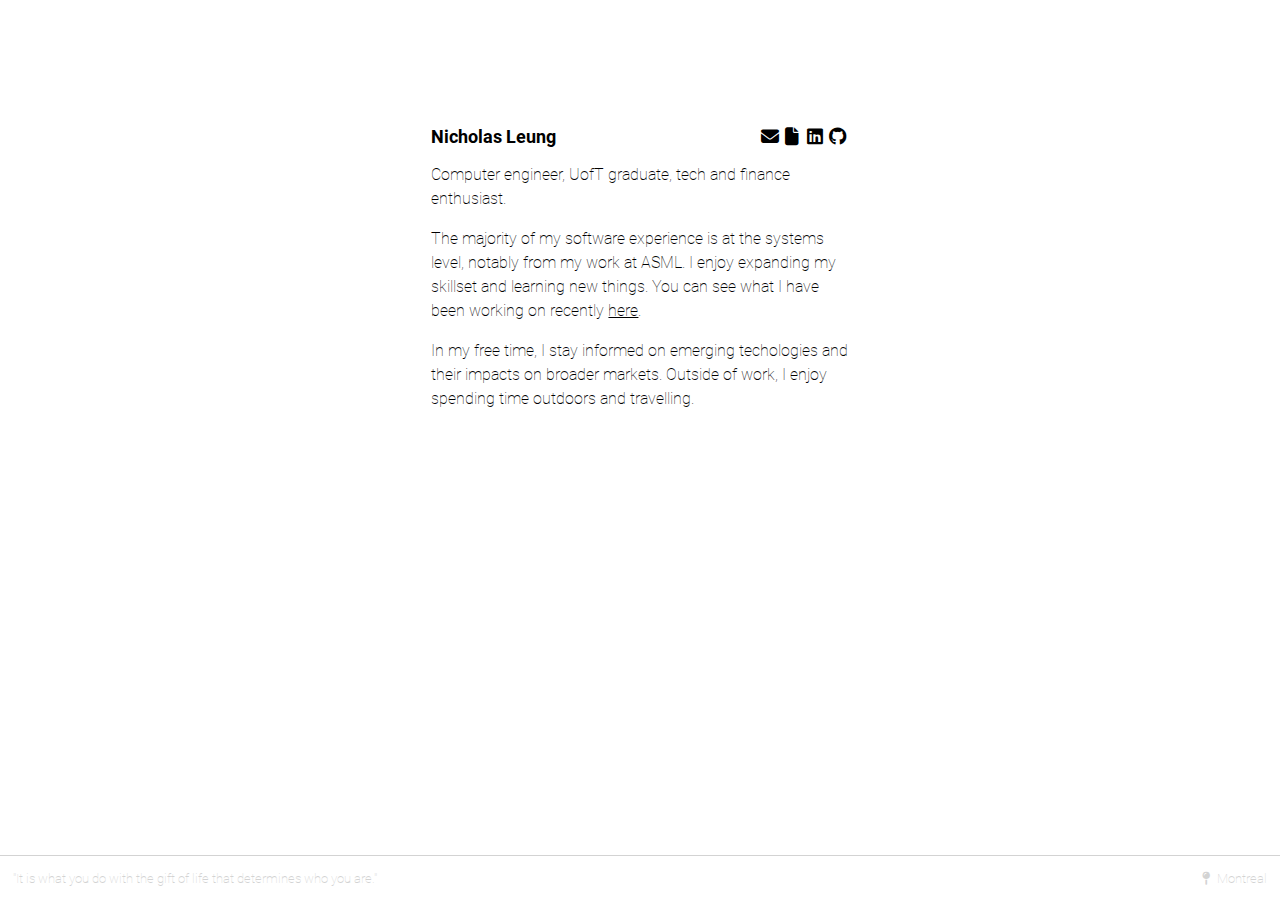
==== index.html @ 83767824 "Inital commit" ====
<!-- HTML5 document -->
<!DOCTYPE html>

<!-- root element -->
<html lang="en">
    <!-- document metadata -->
    <head>
        <title>Nicholas Leung</title>
        <meta name="viewport" content="width=device-width, initial-scale=1.0">
        <meta charset="utf-8">
        <link rel="icon" type="image/x-icon" href="assets/icons/favicon.ico">
        <link rel="stylesheet" href="styles/style.css">
        <link href="assets/fontawesome/css/fontawesome.min.css" rel="stylesheet">
        <link href="assets/fontawesome/css/brands.min.css" rel="stylesheet">
        <link href="assets/fontawesome/css/solid.min.css" rel="stylesheet">
    </head>

    <div class="font_preload" style="opacity: 0">
        <span style="font-family: 'Roboto'"></span>
    </div>
    
    <!-- document body -->
    <body>
        <!-- navigation section -->
        <nav class="navigation">
            <a class="navigation-left" href="index.html">Nicholas Leung</a>

            <div class="navigation-right">
                <div>
                    <a class="fa-solid fa-envelope fa-fw" href="mailto:nicholas.leung@yahoo.com" target="_blank"></a>
                </div>
                <div>
                    <a class="fa-solid fa-file fa-fw" href="assets/resume.pdf" target="_blank"></a>
                </div>
                <div>
                    <a class="fa-brands fa-linkedin fa-fw" href="https://www.linkedin.com/in/n-leung" target="_blank"></a>
                </div>
                <div>
                    <a class="fa-brands fa-github fa-fw" href="https://github.com/natanleung" target="_blank"></a>
                </div>
            </div>
        </nav>

        <!-- main section -->
        <main class="main">
            <p>
                Computer engineer, UofT graduate, tech and finance enthusiast.
            </p>

            <p>
                The majority of my software experience is at the systems level, notably from my work at
                ASML. I enjoy expanding my skillset and learning new things. 
                You can see what I have been working on recently <a href="recent-work.html">here</a>.
            </p>

            <p>
                In my free time, I stay informed on emerging techologies and their impacts on broader
                markets. Outside of work, I enjoy spending time outdoors and travelling.
            </p>
        </main>

        <!-- footer section -->
        <footer class="footer">
            <div class="footer-content-left">
                "It is what you do with the gift of life that determines who you are."
            </div>
            <div>
                <i class="fa-solid fa-map-pin fa-fw"></i>
                Montreal
            </div>
        </footer>
    </body>
</html>
---- styles/style.css ----
/* Pseudo-class */

:root {
    /* Global variables */
    --background-color: white;
    --primary-color: black;
    --secondary-color: lightgray;

    height: 100%;
    color: var(--primary-color);
    font-family: "Roboto";
    font-size: medium;
}

a:hover {
    color: var(--secondary-color);
}

/* Classes */

.navigation {
    width: 33%;
    overflow: auto;
    margin: auto;
    margin-top: 10%;
    display: flex;
    justify-content: space-between;
    font-size: large;
}

.navigation-left {
    font-weight: bold;
}

.navigation-right {
    display: flex;
}

.main {
    width: 33%;
    margin: auto;
    padding-bottom: 10%;
    line-height: 1.5;
}

.skills-list {
    width: 90%;
    margin: auto;
    display: flex;
    flex-wrap: wrap;
    justify-content: space-evenly;
    font-size: small;
}

.skills-list-item {
    padding: 1%;
    border: thin solid var(--secondary-color);
    border-radius: 10px;
}

.footer {
    position: fixed;
    left: 0;
    bottom: 0;
    width: 100%;
    height: min-content;
    min-height: 5%;
    margin: auto;
    display: flex;
    box-sizing: border-box;
    padding: 0 1%;
    align-items: center;
    justify-content: space-between;
    background-color: var(--background-color);
    color: var(--secondary-color);
    border-top: thin solid var(--secondary-color);
    font-size: small;
}

.footer-content-left {
    width: 50%;
}

/* Elements */

a {
    color: var(--primary-color);
    text-decoration: none;
}

p > a {
    text-decoration: underline;
}

/* At-rules */

@font-face {
    /* Import Roboto-100 font */
    font-display: block;
    font-family: "Roboto";
    font-style: normal;
    font-weight: 100;
    src: url("../assets/fonts/roboto-100.woff2") format("woff2");
 }
  
@font-face {
    /* Import Roboto-700 font */
    font-display: block;
    font-family: "Roboto";
    font-style: normal;
    font-weight: 700;
    src: url("../assets/fonts/roboto-700.woff2") format("woff2");
}

@media screen and (max-width: 768px) {
    /* Mobile devices */

    :root {
        font-size: small;
    }

    .navigation {
        width: 66%;
        margin-top: 20%;
        font-size: medium;
    }

    .main {
        width: 66%;
    }

    .footer {
        font-size: x-small;
    }
}
---- assets/fontawesome/css/brands.min.css ----
/*!
 * Font Awesome Free 6.4.2 by @fontawesome - https://fontawesome.com
 * License - https://fontawesome.com/license/free (Icons: CC BY 4.0, Fonts: SIL OFL 1.1, Code: MIT License)
 * Copyright 2023 Fonticons, Inc.
 */
:host,:root{--fa-style-family-brands:"Font Awesome 6 Brands";--fa-font-brands:normal 400 1em/1 "Font Awesome 6 Brands"}@font-face{font-family:"Font Awesome 6 Brands";font-style:normal;font-weight:400;font-display:block;src:url(../webfonts/fa-brands-400.woff2) format("woff2"),url(../webfonts/fa-brands-400.ttf) format("truetype")}.fa-brands,.fab{font-weight:400}.fa-monero:before{content:"\f3d0"}.fa-hooli:before{content:"\f427"}.fa-yelp:before{content:"\f1e9"}.fa-cc-visa:before{content:"\f1f0"}.fa-lastfm:before{content:"\f202"}.fa-shopware:before{content:"\f5b5"}.fa-creative-commons-nc:before{content:"\f4e8"}.fa-aws:before{content:"\f375"}.fa-redhat:before{content:"\f7bc"}.fa-yoast:before{content:"\f2b1"}.fa-cloudflare:before{content:"\e07d"}.fa-ups:before{content:"\f7e0"}.fa-wpexplorer:before{content:"\f2de"}.fa-dyalog:before{content:"\f399"}.fa-bity:before{content:"\f37a"}.fa-stackpath:before{content:"\f842"}.fa-buysellads:before{content:"\f20d"}.fa-first-order:before{content:"\f2b0"}.fa-modx:before{content:"\f285"}.fa-guilded:before{content:"\e07e"}.fa-vnv:before{content:"\f40b"}.fa-js-square:before,.fa-square-js:before{content:"\f3b9"}.fa-microsoft:before{content:"\f3ca"}.fa-qq:before{content:"\f1d6"}.fa-orcid:before{content:"\f8d2"}.fa-java:before{content:"\f4e4"}.fa-invision:before{content:"\f7b0"}.fa-creative-commons-pd-alt:before{content:"\f4ed"}.fa-centercode:before{content:"\f380"}.fa-glide-g:before{content:"\f2a6"}.fa-drupal:before{content:"\f1a9"}.fa-hire-a-helper:before{content:"\f3b0"}.fa-creative-commons-by:before{content:"\f4e7"}.fa-unity:before{content:"\e049"}.fa-whmcs:before{content:"\f40d"}.fa-rocketchat:before{content:"\f3e8"}.fa-vk:before{content:"\f189"}.fa-untappd:before{content:"\f405"}.fa-mailchimp:before{content:"\f59e"}.fa-css3-alt:before{content:"\f38b"}.fa-reddit-square:before,.fa-square-reddit:before{content:"\f1a2"}.fa-vimeo-v:before{content:"\f27d"}.fa-contao:before{content:"\f26d"}.fa-square-font-awesome:before{content:"\e5ad"}.fa-deskpro:before{content:"\f38f"}.fa-sistrix:before{content:"\f3ee"}.fa-instagram-square:before,.fa-square-instagram:before{content:"\e055"}.fa-battle-net:before{content:"\f835"}.fa-the-red-yeti:before{content:"\f69d"}.fa-hacker-news-square:before,.fa-square-hacker-news:before{content:"\f3af"}.fa-edge:before{content:"\f282"}.fa-threads:before{content:"\e618"}.fa-napster:before{content:"\f3d2"}.fa-snapchat-square:before,.fa-square-snapchat:before{content:"\f2ad"}.fa-google-plus-g:before{content:"\f0d5"}.fa-artstation:before{content:"\f77a"}.fa-markdown:before{content:"\f60f"}.fa-sourcetree:before{content:"\f7d3"}.fa-google-plus:before{content:"\f2b3"}.fa-diaspora:before{content:"\f791"}.fa-foursquare:before{content:"\f180"}.fa-stack-overflow:before{content:"\f16c"}.fa-github-alt:before{content:"\f113"}.fa-phoenix-squadron:before{content:"\f511"}.fa-pagelines:before{content:"\f18c"}.fa-algolia:before{content:"\f36c"}.fa-red-river:before{content:"\f3e3"}.fa-creative-commons-sa:before{content:"\f4ef"}.fa-safari:before{content:"\f267"}.fa-google:before{content:"\f1a0"}.fa-font-awesome-alt:before,.fa-square-font-awesome-stroke:before{content:"\f35c"}.fa-atlassian:before{content:"\f77b"}.fa-linkedin-in:before{content:"\f0e1"}.fa-digital-ocean:before{content:"\f391"}.fa-nimblr:before{content:"\f5a8"}.fa-chromecast:before{content:"\f838"}.fa-evernote:before{content:"\f839"}.fa-hacker-news:before{content:"\f1d4"}.fa-creative-commons-sampling:before{content:"\f4f0"}.fa-adversal:before{content:"\f36a"}.fa-creative-commons:before{content:"\f25e"}.fa-watchman-monitoring:before{content:"\e087"}.fa-fonticons:before{content:"\f280"}.fa-weixin:before{content:"\f1d7"}.fa-shirtsinbulk:before{content:"\f214"}.fa-codepen:before{content:"\f1cb"}.fa-git-alt:before{content:"\f841"}.fa-lyft:before{content:"\f3c3"}.fa-rev:before{content:"\f5b2"}.fa-windows:before{content:"\f17a"}.fa-wizards-of-the-coast:before{content:"\f730"}.fa-square-viadeo:before,.fa-viadeo-square:before{content:"\f2aa"}.fa-meetup:before{content:"\f2e0"}.fa-centos:before{content:"\f789"}.fa-adn:before{content:"\f170"}.fa-cloudsmith:before{content:"\f384"}.fa-pied-piper-alt:before{content:"\f1a8"}.fa-dribbble-square:before,.fa-square-dribbble:before{content:"\f397"}.fa-codiepie:before{content:"\f284"}.fa-node:before{content:"\f419"}.fa-mix:before{content:"\f3cb"}.fa-steam:before{content:"\f1b6"}.fa-cc-apple-pay:before{content:"\f416"}.fa-scribd:before{content:"\f28a"}.fa-debian:before{content:"\e60b"}.fa-openid:before{content:"\f19b"}.fa-instalod:before{content:"\e081"}.fa-expeditedssl:before{content:"\f23e"}.fa-sellcast:before{content:"\f2da"}.fa-square-twitter:before,.fa-twitter-square:before{content:"\f081"}.fa-r-project:before{content:"\f4f7"}.fa-delicious:before{content:"\f1a5"}.fa-freebsd:before{content:"\f3a4"}.fa-vuejs:before{content:"\f41f"}.fa-accusoft:before{content:"\f369"}.fa-ioxhost:before{content:"\f208"}.fa-fonticons-fi:before{content:"\f3a2"}.fa-app-store:before{content:"\f36f"}.fa-cc-mastercard:before{content:"\f1f1"}.fa-itunes-note:before{content:"\f3b5"}.fa-golang:before{content:"\e40f"}.fa-kickstarter:before{content:"\f3bb"}.fa-grav:before{content:"\f2d6"}.fa-weibo:before{content:"\f18a"}.fa-uncharted:before{content:"\e084"}.fa-firstdraft:before{content:"\f3a1"}.fa-square-youtube:before,.fa-youtube-square:before{content:"\f431"}.fa-wikipedia-w:before{content:"\f266"}.fa-rendact:before,.fa-wpressr:before{content:"\f3e4"}.fa-angellist:before{content:"\f209"}.fa-galactic-republic:before{content:"\f50c"}.fa-nfc-directional:before{content:"\e530"}.fa-skype:before{content:"\f17e"}.fa-joget:before{content:"\f3b7"}.fa-fedora:before{content:"\f798"}.fa-stripe-s:before{content:"\f42a"}.fa-meta:before{content:"\e49b"}.fa-laravel:before{content:"\f3bd"}.fa-hotjar:before{content:"\f3b1"}.fa-bluetooth-b:before{content:"\f294"}.fa-sticker-mule:before{content:"\f3f7"}.fa-creative-commons-zero:before{content:"\f4f3"}.fa-hips:before{content:"\f452"}.fa-behance:before{content:"\f1b4"}.fa-reddit:before{content:"\f1a1"}.fa-discord:before{content:"\f392"}.fa-chrome:before{content:"\f268"}.fa-app-store-ios:before{content:"\f370"}.fa-cc-discover:before{content:"\f1f2"}.fa-wpbeginner:before{content:"\f297"}.fa-confluence:before{content:"\f78d"}.fa-mdb:before{content:"\f8ca"}.fa-dochub:before{content:"\f394"}.fa-accessible-icon:before{content:"\f368"}.fa-ebay:before{content:"\f4f4"}.fa-amazon:before{content:"\f270"}.fa-unsplash:before{content:"\e07c"}.fa-yarn:before{content:"\f7e3"}.fa-square-steam:before,.fa-steam-square:before{content:"\f1b7"}.fa-500px:before{content:"\f26e"}.fa-square-vimeo:before,.fa-vimeo-square:before{content:"\f194"}.fa-asymmetrik:before{content:"\f372"}.fa-font-awesome-flag:before,.fa-font-awesome-logo-full:before,.fa-font-awesome:before{content:"\f2b4"}.fa-gratipay:before{content:"\f184"}.fa-apple:before{content:"\f179"}.fa-hive:before{content:"\e07f"}.fa-gitkraken:before{content:"\f3a6"}.fa-keybase:before{content:"\f4f5"}.fa-apple-pay:before{content:"\f415"}.fa-padlet:before{content:"\e4a0"}.fa-amazon-pay:before{content:"\f42c"}.fa-github-square:before,.fa-square-github:before{content:"\f092"}.fa-stumbleupon:before{content:"\f1a4"}.fa-fedex:before{content:"\f797"}.fa-phoenix-framework:before{content:"\f3dc"}.fa-shopify:before{content:"\e057"}.fa-neos:before{content:"\f612"}.fa-square-threads:before{content:"\e619"}.fa-hackerrank:before{content:"\f5f7"}.fa-researchgate:before{content:"\f4f8"}.fa-swift:before{content:"\f8e1"}.fa-angular:before{content:"\f420"}.fa-speakap:before{content:"\f3f3"}.fa-angrycreative:before{content:"\f36e"}.fa-y-combinator:before{content:"\f23b"}.fa-empire:before{content:"\f1d1"}.fa-envira:before{content:"\f299"}.fa-gitlab-square:before,.fa-square-gitlab:before{content:"\e5ae"}.fa-studiovinari:before{content:"\f3f8"}.fa-pied-piper:before{content:"\f2ae"}.fa-wordpress:before{content:"\f19a"}.fa-product-hunt:before{content:"\f288"}.fa-firefox:before{content:"\f269"}.fa-linode:before{content:"\f2b8"}.fa-goodreads:before{content:"\f3a8"}.fa-odnoklassniki-square:before,.fa-square-odnoklassniki:before{content:"\f264"}.fa-jsfiddle:before{content:"\f1cc"}.fa-sith:before{content:"\f512"}.fa-themeisle:before{content:"\f2b2"}.fa-page4:before{content:"\f3d7"}.fa-hashnode:before{content:"\e499"}.fa-react:before{content:"\f41b"}.fa-cc-paypal:before{content:"\f1f4"}.fa-squarespace:before{content:"\f5be"}.fa-cc-stripe:before{content:"\f1f5"}.fa-creative-commons-share:before{content:"\f4f2"}.fa-bitcoin:before{content:"\f379"}.fa-keycdn:before{content:"\f3ba"}.fa-opera:before{content:"\f26a"}.fa-itch-io:before{content:"\f83a"}.fa-umbraco:before{content:"\f8e8"}.fa-galactic-senate:before{content:"\f50d"}.fa-ubuntu:before{content:"\f7df"}.fa-draft2digital:before{content:"\f396"}.fa-stripe:before{content:"\f429"}.fa-houzz:before{content:"\f27c"}.fa-gg:before{content:"\f260"}.fa-dhl:before{content:"\f790"}.fa-pinterest-square:before,.fa-square-pinterest:before{content:"\f0d3"}.fa-xing:before{content:"\f168"}.fa-blackberry:before{content:"\f37b"}.fa-creative-commons-pd:before{content:"\f4ec"}.fa-playstation:before{content:"\f3df"}.fa-quinscape:before{content:"\f459"}.fa-less:before{content:"\f41d"}.fa-blogger-b:before{content:"\f37d"}.fa-opencart:before{content:"\f23d"}.fa-vine:before{content:"\f1ca"}.fa-paypal:before{content:"\f1ed"}.fa-gitlab:before{content:"\f296"}.fa-typo3:before{content:"\f42b"}.fa-reddit-alien:before{content:"\f281"}.fa-yahoo:before{content:"\f19e"}.fa-dailymotion:before{content:"\e052"}.fa-affiliatetheme:before{content:"\f36b"}.fa-pied-piper-pp:before{content:"\f1a7"}.fa-bootstrap:before{content:"\f836"}.fa-odnoklassniki:before{content:"\f263"}.fa-nfc-symbol:before{content:"\e531"}.fa-ethereum:before{content:"\f42e"}.fa-speaker-deck:before{content:"\f83c"}.fa-creative-commons-nc-eu:before{content:"\f4e9"}.fa-patreon:before{content:"\f3d9"}.fa-avianex:before{content:"\f374"}.fa-ello:before{content:"\f5f1"}.fa-gofore:before{content:"\f3a7"}.fa-bimobject:before{content:"\f378"}.fa-facebook-f:before{content:"\f39e"}.fa-google-plus-square:before,.fa-square-google-plus:before{content:"\f0d4"}.fa-mandalorian:before{content:"\f50f"}.fa-first-order-alt:before{content:"\f50a"}.fa-osi:before{content:"\f41a"}.fa-google-wallet:before{content:"\f1ee"}.fa-d-and-d-beyond:before{content:"\f6ca"}.fa-periscope:before{content:"\f3da"}.fa-fulcrum:before{content:"\f50b"}.fa-cloudscale:before{content:"\f383"}.fa-forumbee:before{content:"\f211"}.fa-mizuni:before{content:"\f3cc"}.fa-schlix:before{content:"\f3ea"}.fa-square-xing:before,.fa-xing-square:before{content:"\f169"}.fa-bandcamp:before{content:"\f2d5"}.fa-wpforms:before{content:"\f298"}.fa-cloudversify:before{content:"\f385"}.fa-usps:before{content:"\f7e1"}.fa-megaport:before{content:"\f5a3"}.fa-magento:before{content:"\f3c4"}.fa-spotify:before{content:"\f1bc"}.fa-optin-monster:before{content:"\f23c"}.fa-fly:before{content:"\f417"}.fa-aviato:before{content:"\f421"}.fa-itunes:before{content:"\f3b4"}.fa-cuttlefish:before{content:"\f38c"}.fa-blogger:before{content:"\f37c"}.fa-flickr:before{content:"\f16e"}.fa-viber:before{content:"\f409"}.fa-soundcloud:before{content:"\f1be"}.fa-digg:before{content:"\f1a6"}.fa-tencent-weibo:before{content:"\f1d5"}.fa-symfony:before{content:"\f83d"}.fa-maxcdn:before{content:"\f136"}.fa-etsy:before{content:"\f2d7"}.fa-facebook-messenger:before{content:"\f39f"}.fa-audible:before{content:"\f373"}.fa-think-peaks:before{content:"\f731"}.fa-bilibili:before{content:"\e3d9"}.fa-erlang:before{content:"\f39d"}.fa-x-twitter:before{content:"\e61b"}.fa-cotton-bureau:before{content:"\f89e"}.fa-dashcube:before{content:"\f210"}.fa-42-group:before,.fa-innosoft:before{content:"\e080"}.fa-stack-exchange:before{content:"\f18d"}.fa-elementor:before{content:"\f430"}.fa-pied-piper-square:before,.fa-square-pied-piper:before{content:"\e01e"}.fa-creative-commons-nd:before{content:"\f4eb"}.fa-palfed:before{content:"\f3d8"}.fa-superpowers:before{content:"\f2dd"}.fa-resolving:before{content:"\f3e7"}.fa-xbox:before{content:"\f412"}.fa-searchengin:before{content:"\f3eb"}.fa-tiktok:before{content:"\e07b"}.fa-facebook-square:before,.fa-square-facebook:before{content:"\f082"}.fa-renren:before{content:"\f18b"}.fa-linux:before{content:"\f17c"}.fa-glide:before{content:"\f2a5"}.fa-linkedin:before{content:"\f08c"}.fa-hubspot:before{content:"\f3b2"}.fa-deploydog:before{content:"\f38e"}.fa-twitch:before{content:"\f1e8"}.fa-ravelry:before{content:"\f2d9"}.fa-mixer:before{content:"\e056"}.fa-lastfm-square:before,.fa-square-lastfm:before{content:"\f203"}.fa-vimeo:before{content:"\f40a"}.fa-mendeley:before{content:"\f7b3"}.fa-uniregistry:before{content:"\f404"}.fa-figma:before{content:"\f799"}.fa-creative-commons-remix:before{content:"\f4ee"}.fa-cc-amazon-pay:before{content:"\f42d"}.fa-dropbox:before{content:"\f16b"}.fa-instagram:before{content:"\f16d"}.fa-cmplid:before{content:"\e360"}.fa-facebook:before{content:"\f09a"}.fa-gripfire:before{content:"\f3ac"}.fa-jedi-order:before{content:"\f50e"}.fa-uikit:before{content:"\f403"}.fa-fort-awesome-alt:before{content:"\f3a3"}.fa-phabricator:before{content:"\f3db"}.fa-ussunnah:before{content:"\f407"}.fa-earlybirds:before{content:"\f39a"}.fa-trade-federation:before{content:"\f513"}.fa-autoprefixer:before{content:"\f41c"}.fa-whatsapp:before{content:"\f232"}.fa-slideshare:before{content:"\f1e7"}.fa-google-play:before{content:"\f3ab"}.fa-viadeo:before{content:"\f2a9"}.fa-line:before{content:"\f3c0"}.fa-google-drive:before{content:"\f3aa"}.fa-servicestack:before{content:"\f3ec"}.fa-simplybuilt:before{content:"\f215"}.fa-bitbucket:before{content:"\f171"}.fa-imdb:before{content:"\f2d8"}.fa-deezer:before{content:"\e077"}.fa-raspberry-pi:before{content:"\f7bb"}.fa-jira:before{content:"\f7b1"}.fa-docker:before{content:"\f395"}.fa-screenpal:before{content:"\e570"}.fa-bluetooth:before{content:"\f293"}.fa-gitter:before{content:"\f426"}.fa-d-and-d:before{content:"\f38d"}.fa-microblog:before{content:"\e01a"}.fa-cc-diners-club:before{content:"\f24c"}.fa-gg-circle:before{content:"\f261"}.fa-pied-piper-hat:before{content:"\f4e5"}.fa-kickstarter-k:before{content:"\f3bc"}.fa-yandex:before{content:"\f413"}.fa-readme:before{content:"\f4d5"}.fa-html5:before{content:"\f13b"}.fa-sellsy:before{content:"\f213"}.fa-sass:before{content:"\f41e"}.fa-wirsindhandwerk:before,.fa-wsh:before{content:"\e2d0"}.fa-buromobelexperte:before{content:"\f37f"}.fa-salesforce:before{content:"\f83b"}.fa-octopus-deploy:before{content:"\e082"}.fa-medapps:before{content:"\f3c6"}.fa-ns8:before{content:"\f3d5"}.fa-pinterest-p:before{content:"\f231"}.fa-apper:before{content:"\f371"}.fa-fort-awesome:before{content:"\f286"}.fa-waze:before{content:"\f83f"}.fa-cc-jcb:before{content:"\f24b"}.fa-snapchat-ghost:before,.fa-snapchat:before{content:"\f2ab"}.fa-fantasy-flight-games:before{content:"\f6dc"}.fa-rust:before{content:"\e07a"}.fa-wix:before{content:"\f5cf"}.fa-behance-square:before,.fa-square-behance:before{content:"\f1b5"}.fa-supple:before{content:"\f3f9"}.fa-rebel:before{content:"\f1d0"}.fa-css3:before{content:"\f13c"}.fa-staylinked:before{content:"\f3f5"}.fa-kaggle:before{content:"\f5fa"}.fa-space-awesome:before{content:"\e5ac"}.fa-deviantart:before{content:"\f1bd"}.fa-cpanel:before{content:"\f388"}.fa-goodreads-g:before{content:"\f3a9"}.fa-git-square:before,.fa-square-git:before{content:"\f1d2"}.fa-square-tumblr:before,.fa-tumblr-square:before{content:"\f174"}.fa-trello:before{content:"\f181"}.fa-creative-commons-nc-jp:before{content:"\f4ea"}.fa-get-pocket:before{content:"\f265"}.fa-perbyte:before{content:"\e083"}.fa-grunt:before{content:"\f3ad"}.fa-weebly:before{content:"\f5cc"}.fa-connectdevelop:before{content:"\f20e"}.fa-leanpub:before{content:"\f212"}.fa-black-tie:before{content:"\f27e"}.fa-themeco:before{content:"\f5c6"}.fa-python:before{content:"\f3e2"}.fa-android:before{content:"\f17b"}.fa-bots:before{content:"\e340"}.fa-free-code-camp:before{content:"\f2c5"}.fa-hornbill:before{content:"\f592"}.fa-js:before{content:"\f3b8"}.fa-ideal:before{content:"\e013"}.fa-git:before{content:"\f1d3"}.fa-dev:before{content:"\f6cc"}.fa-sketch:before{content:"\f7c6"}.fa-yandex-international:before{content:"\f414"}.fa-cc-amex:before{content:"\f1f3"}.fa-uber:before{content:"\f402"}.fa-github:before{content:"\f09b"}.fa-php:before{content:"\f457"}.fa-alipay:before{content:"\f642"}.fa-youtube:before{content:"\f167"}.fa-skyatlas:before{content:"\f216"}.fa-firefox-browser:before{content:"\e007"}.fa-replyd:before{content:"\f3e6"}.fa-suse:before{content:"\f7d6"}.fa-jenkins:before{content:"\f3b6"}.fa-twitter:before{content:"\f099"}.fa-rockrms:before{content:"\f3e9"}.fa-pinterest:before{content:"\f0d2"}.fa-buffer:before{content:"\f837"}.fa-npm:before{content:"\f3d4"}.fa-yammer:before{content:"\f840"}.fa-btc:before{content:"\f15a"}.fa-dribbble:before{content:"\f17d"}.fa-stumbleupon-circle:before{content:"\f1a3"}.fa-internet-explorer:before{content:"\f26b"}.fa-stubber:before{content:"\e5c7"}.fa-telegram-plane:before,.fa-telegram:before{content:"\f2c6"}.fa-old-republic:before{content:"\f510"}.fa-odysee:before{content:"\e5c6"}.fa-square-whatsapp:before,.fa-whatsapp-square:before{content:"\f40c"}.fa-node-js:before{content:"\f3d3"}.fa-edge-legacy:before{content:"\e078"}.fa-slack-hash:before,.fa-slack:before{content:"\f198"}.fa-medrt:before{content:"\f3c8"}.fa-usb:before{content:"\f287"}.fa-tumblr:before{content:"\f173"}.fa-vaadin:before{content:"\f408"}.fa-quora:before{content:"\f2c4"}.fa-square-x-twitter:before{content:"\e61a"}.fa-reacteurope:before{content:"\f75d"}.fa-medium-m:before,.fa-medium:before{content:"\f23a"}.fa-amilia:before{content:"\f36d"}.fa-mixcloud:before{content:"\f289"}.fa-flipboard:before{content:"\f44d"}.fa-viacoin:before{content:"\f237"}.fa-critical-role:before{content:"\f6c9"}.fa-sitrox:before{content:"\e44a"}.fa-discourse:before{content:"\f393"}.fa-joomla:before{content:"\f1aa"}.fa-mastodon:before{content:"\f4f6"}.fa-airbnb:before{content:"\f834"}.fa-wolf-pack-battalion:before{content:"\f514"}.fa-buy-n-large:before{content:"\f8a6"}.fa-gulp:before{content:"\f3ae"}.fa-creative-commons-sampling-plus:before{content:"\f4f1"}.fa-strava:before{content:"\f428"}.fa-ember:before{content:"\f423"}.fa-canadian-maple-leaf:before{content:"\f785"}.fa-teamspeak:before{content:"\f4f9"}.fa-pushed:before{content:"\f3e1"}.fa-wordpress-simple:before{content:"\f411"}.fa-nutritionix:before{content:"\f3d6"}.fa-wodu:before{content:"\e088"}.fa-google-pay:before{content:"\e079"}.fa-intercom:before{content:"\f7af"}.fa-zhihu:before{content:"\f63f"}.fa-korvue:before{content:"\f42f"}.fa-pix:before{content:"\e43a"}.fa-steam-symbol:before{content:"\f3f6"}
---- assets/fontawesome/css/solid.min.css ----
/*!
 * Font Awesome Free 6.4.2 by @fontawesome - https://fontawesome.com
 * License - https://fontawesome.com/license/free (Icons: CC BY 4.0, Fonts: SIL OFL 1.1, Code: MIT License)
 * Copyright 2023 Fonticons, Inc.
 */
:host,:root{--fa-style-family-classic:"Font Awesome 6 Free";--fa-font-solid:normal 900 1em/1 "Font Awesome 6 Free"}@font-face{font-family:"Font Awesome 6 Free";font-style:normal;font-weight:900;font-display:block;src:url(../webfonts/fa-solid-900.woff2) format("woff2"),url(../webfonts/fa-solid-900.ttf) format("truetype")}.fa-solid,.fas{font-weight:900}
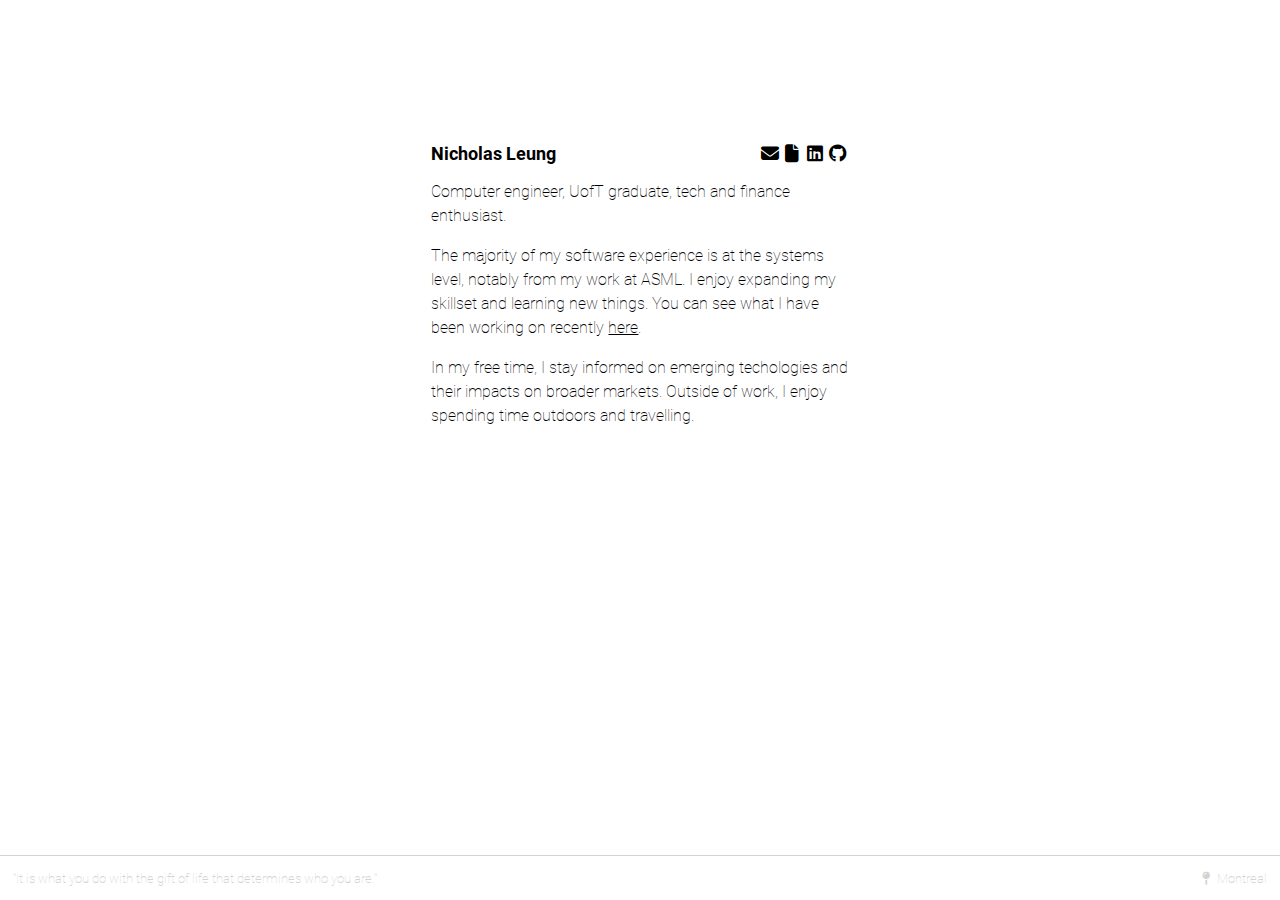
==== commit e6f67f3b: "Refactor CSS" ====
--- a/index.html
+++ b/index.html
@@ -3,71 +3,69 @@
 
 <!-- root element -->
 <html lang="en">
-    <!-- document metadata -->
-    <head>
-        <title>Nicholas Leung</title>
-        <meta name="viewport" content="width=device-width, initial-scale=1.0">
-        <meta charset="utf-8">
-        <link rel="icon" type="image/x-icon" href="assets/icons/favicon.ico">
-        <link rel="stylesheet" href="styles/style.css">
-        <link href="assets/fontawesome/css/fontawesome.min.css" rel="stylesheet">
-        <link href="assets/fontawesome/css/brands.min.css" rel="stylesheet">
-        <link href="assets/fontawesome/css/solid.min.css" rel="stylesheet">
-    </head>
 
-    <div class="font_preload" style="opacity: 0">
-        <span style="font-family: 'Roboto'"></span>
-    </div>
-    
-    <!-- document body -->
-    <body>
-        <!-- navigation section -->
-        <nav class="navigation">
-            <a class="navigation-left" href="index.html">Nicholas Leung</a>
+<!-- document metadata -->
+<head>
+    <title>Nicholas Leung</title>
+    <meta name="viewport" content="width=device-width, initial-scale=1.0">
+    <meta charset="utf-8">
+    <link rel="icon" type="image/x-icon" href="assets/icons/favicon.ico">
+    <link rel="stylesheet" href="styles/style.css">
+    <link href="assets/fontawesome/css/fontawesome.min.css" rel="stylesheet">
+    <link href="assets/fontawesome/css/brands.min.css" rel="stylesheet">
+    <link href="assets/fontawesome/css/solid.min.css" rel="stylesheet">
+</head>
 
-            <div class="navigation-right">
-                <div>
-                    <a class="fa-solid fa-envelope fa-fw" href="mailto:nicholas.leung@yahoo.com" target="_blank"></a>
-                </div>
-                <div>
-                    <a class="fa-solid fa-file fa-fw" href="assets/resume.pdf" target="_blank"></a>
-                </div>
-                <div>
-                    <a class="fa-brands fa-linkedin fa-fw" href="https://www.linkedin.com/in/n-leung" target="_blank"></a>
-                </div>
-                <div>
-                    <a class="fa-brands fa-github fa-fw" href="https://github.com/natanleung" target="_blank"></a>
-                </div>
-            </div>
-        </nav>
+<!-- document body -->
+<body class="body">
+    <!-- navigation section -->
+    <nav class="navigation">
+        <a class="navigation-left" href="index.html">Nicholas Leung</a>
 
-        <!-- main section -->
-        <main class="main">
-            <p>
-                Computer engineer, UofT graduate, tech and finance enthusiast.
-            </p>
-
-            <p>
-                The majority of my software experience is at the systems level, notably from my work at
-                ASML. I enjoy expanding my skillset and learning new things. 
-                You can see what I have been working on recently <a href="recent-work.html">here</a>.
-            </p>
-
-            <p>
-                In my free time, I stay informed on emerging techologies and their impacts on broader
-                markets. Outside of work, I enjoy spending time outdoors and travelling.
-            </p>
-        </main>
-
-        <!-- footer section -->
-        <footer class="footer">
-            <div class="footer-content-left">
-                "It is what you do with the gift of life that determines who you are."
+        <div class="navigation-right">
+            <div>
+                <a class="fa-solid fa-envelope fa-fw" href="mailto:nicholas.leung@yahoo.com" target="_blank"></a>
             </div>
             <div>
-                <i class="fa-solid fa-map-pin fa-fw"></i>
-                Montreal
+                <a class="fa-solid fa-file fa-fw" href="assets/resume.pdf" target="_blank"></a>
             </div>
-        </footer>
-    </body>
+            <div>
+                <a class="fa-brands fa-linkedin fa-fw" href="https://www.linkedin.com/in/n-leung" target="_blank"></a>
+            </div>
+            <div>
+                <a class="fa-brands fa-github fa-fw" href="https://github.com/natanleung" target="_blank"></a>
+            </div>
+        </div>
+    </nav>
+
+    <!-- main section -->
+    <main class="main">
+        <p>
+            Computer engineer, UofT graduate, tech and finance enthusiast.
+        </p>
+
+        <p>
+            The majority of my software experience is at the systems level, notably from my work at
+            ASML. I enjoy expanding my skillset and learning new things. 
+            You can see what I have been working on recently <a href="recent-work.html">here</a>.
+        </p>
+
+        <p>
+            In my free time, I stay informed on emerging techologies and their impacts on broader
+            markets. Outside of work, I enjoy spending time outdoors and travelling.
+        </p>
+    </main>
+
+    <!-- footer section -->
+    <footer class="footer">
+        <div class="footer-content-left">
+            "It is what you do with the gift of life that determines who you are."
+        </div>
+        <div>
+            <i class="fa-solid fa-map-pin fa-fw"></i>
+            Montreal
+        </div>
+    </footer>
+</body>
+
 </html>
--- a/styles/style.css
+++ b/styles/style.css
@@ -7,6 +7,7 @@
     --secondary-color: lightgray;
 
     height: 100%;
+
     color: var(--primary-color);
     font-family: "Roboto";
     font-size: medium;
@@ -18,13 +19,18 @@
 
 /* Classes */
 
+.body {
+    padding: 15vh 0;
+}
+
 .navigation {
     width: 33%;
     overflow: auto;
     margin: auto;
-    margin-top: 10%;
+
     display: flex;
     justify-content: space-between;
+
     font-size: large;
 }
 
@@ -39,21 +45,24 @@
 .main {
     width: 33%;
     margin: auto;
-    padding-bottom: 10%;
+
     line-height: 1.5;
 }
 
 .skills-list {
     width: 90%;
     margin: auto;
+
     display: flex;
     flex-wrap: wrap;
     justify-content: space-evenly;
+
     font-size: small;
 }
 
 .skills-list-item {
     padding: 1%;
+    
     border: thin solid var(--secondary-color);
     border-radius: 10px;
 }
@@ -66,11 +75,13 @@
     height: min-content;
     min-height: 5%;
     margin: auto;
+
     display: flex;
     box-sizing: border-box;
     padding: 0 1%;
     align-items: center;
     justify-content: space-between;
+
     background-color: var(--background-color);
     color: var(--secondary-color);
     border-top: thin solid var(--secondary-color);
@@ -119,9 +130,13 @@
         font-size: small;
     }
 
+    .body {
+        padding: 20vh 0;
+    }
+
     .navigation {
         width: 66%;
-        margin-top: 20%;
+
         font-size: medium;
     }
 
--- a/assets/fontawesome/css/brands.min.css
+++ b/assets/fontawesome/css/brands.min.css
@@ -3,4 +3,1943 @@
  * License - https://fontawesome.com/license/free (Icons: CC BY 4.0, Fonts: SIL OFL 1.1, Code: MIT License)
  * Copyright 2023 Fonticons, Inc.
  */
-:host,:root{--fa-style-family-brands:"Font Awesome 6 Brands";--fa-font-brands:normal 400 1em/1 "Font Awesome 6 Brands"}@font-face{font-family:"Font Awesome 6 Brands";font-style:normal;font-weight:400;font-display:block;src:url(../webfonts/fa-brands-400.woff2) format("woff2"),url(../webfonts/fa-brands-400.ttf) format("truetype")}.fa-brands,.fab{font-weight:400}.fa-monero:before{content:"\f3d0"}.fa-hooli:before{content:"\f427"}.fa-yelp:before{content:"\f1e9"}.fa-cc-visa:before{content:"\f1f0"}.fa-lastfm:before{content:"\f202"}.fa-shopware:before{content:"\f5b5"}.fa-creative-commons-nc:before{content:"\f4e8"}.fa-aws:before{content:"\f375"}.fa-redhat:before{content:"\f7bc"}.fa-yoast:before{content:"\f2b1"}.fa-cloudflare:before{content:"\e07d"}.fa-ups:before{content:"\f7e0"}.fa-wpexplorer:before{content:"\f2de"}.fa-dyalog:before{content:"\f399"}.fa-bity:before{content:"\f37a"}.fa-stackpath:before{content:"\f842"}.fa-buysellads:before{content:"\f20d"}.fa-first-order:before{content:"\f2b0"}.fa-modx:before{content:"\f285"}.fa-guilded:before{content:"\e07e"}.fa-vnv:before{content:"\f40b"}.fa-js-square:before,.fa-square-js:before{content:"\f3b9"}.fa-microsoft:before{content:"\f3ca"}.fa-qq:before{content:"\f1d6"}.fa-orcid:before{content:"\f8d2"}.fa-java:before{content:"\f4e4"}.fa-invision:before{content:"\f7b0"}.fa-creative-commons-pd-alt:before{content:"\f4ed"}.fa-centercode:before{content:"\f380"}.fa-glide-g:before{content:"\f2a6"}.fa-drupal:before{content:"\f1a9"}.fa-hire-a-helper:before{content:"\f3b0"}.fa-creative-commons-by:before{content:"\f4e7"}.fa-unity:before{content:"\e049"}.fa-whmcs:before{content:"\f40d"}.fa-rocketchat:before{content:"\f3e8"}.fa-vk:before{content:"\f189"}.fa-untappd:before{content:"\f405"}.fa-mailchimp:before{content:"\f59e"}.fa-css3-alt:before{content:"\f38b"}.fa-reddit-square:before,.fa-square-reddit:before{content:"\f1a2"}.fa-vimeo-v:before{content:"\f27d"}.fa-contao:before{content:"\f26d"}.fa-square-font-awesome:before{content:"\e5ad"}.fa-deskpro:before{content:"\f38f"}.fa-sistrix:before{content:"\f3ee"}.fa-instagram-square:before,.fa-square-instagram:before{content:"\e055"}.fa-battle-net:before{content:"\f835"}.fa-the-red-yeti:before{content:"\f69d"}.fa-hacker-news-square:before,.fa-square-hacker-news:before{content:"\f3af"}.fa-edge:before{content:"\f282"}.fa-threads:before{content:"\e618"}.fa-napster:before{content:"\f3d2"}.fa-snapchat-square:before,.fa-square-snapchat:before{content:"\f2ad"}.fa-google-plus-g:before{content:"\f0d5"}.fa-artstation:before{content:"\f77a"}.fa-markdown:before{content:"\f60f"}.fa-sourcetree:before{content:"\f7d3"}.fa-google-plus:before{content:"\f2b3"}.fa-diaspora:before{content:"\f791"}.fa-foursquare:before{content:"\f180"}.fa-stack-overflow:before{content:"\f16c"}.fa-github-alt:before{content:"\f113"}.fa-phoenix-squadron:before{content:"\f511"}.fa-pagelines:before{content:"\f18c"}.fa-algolia:before{content:"\f36c"}.fa-red-river:before{content:"\f3e3"}.fa-creative-commons-sa:before{content:"\f4ef"}.fa-safari:before{content:"\f267"}.fa-google:before{content:"\f1a0"}.fa-font-awesome-alt:before,.fa-square-font-awesome-stroke:before{content:"\f35c"}.fa-atlassian:before{content:"\f77b"}.fa-linkedin-in:before{content:"\f0e1"}.fa-digital-ocean:before{content:"\f391"}.fa-nimblr:before{content:"\f5a8"}.fa-chromecast:before{content:"\f838"}.fa-evernote:before{content:"\f839"}.fa-hacker-news:before{content:"\f1d4"}.fa-creative-commons-sampling:before{content:"\f4f0"}.fa-adversal:before{content:"\f36a"}.fa-creative-commons:before{content:"\f25e"}.fa-watchman-monitoring:before{content:"\e087"}.fa-fonticons:before{content:"\f280"}.fa-weixin:before{content:"\f1d7"}.fa-shirtsinbulk:before{content:"\f214"}.fa-codepen:before{content:"\f1cb"}.fa-git-alt:before{content:"\f841"}.fa-lyft:before{content:"\f3c3"}.fa-rev:before{content:"\f5b2"}.fa-windows:before{content:"\f17a"}.fa-wizards-of-the-coast:before{content:"\f730"}.fa-square-viadeo:before,.fa-viadeo-square:before{content:"\f2aa"}.fa-meetup:before{content:"\f2e0"}.fa-centos:before{content:"\f789"}.fa-adn:before{content:"\f170"}.fa-cloudsmith:before{content:"\f384"}.fa-pied-piper-alt:before{content:"\f1a8"}.fa-dribbble-square:before,.fa-square-dribbble:before{content:"\f397"}.fa-codiepie:before{content:"\f284"}.fa-node:before{content:"\f419"}.fa-mix:before{content:"\f3cb"}.fa-steam:before{content:"\f1b6"}.fa-cc-apple-pay:before{content:"\f416"}.fa-scribd:before{content:"\f28a"}.fa-debian:before{content:"\e60b"}.fa-openid:before{content:"\f19b"}.fa-instalod:before{content:"\e081"}.fa-expeditedssl:before{content:"\f23e"}.fa-sellcast:before{content:"\f2da"}.fa-square-twitter:before,.fa-twitter-square:before{content:"\f081"}.fa-r-project:before{content:"\f4f7"}.fa-delicious:before{content:"\f1a5"}.fa-freebsd:before{content:"\f3a4"}.fa-vuejs:before{content:"\f41f"}.fa-accusoft:before{content:"\f369"}.fa-ioxhost:before{content:"\f208"}.fa-fonticons-fi:before{content:"\f3a2"}.fa-app-store:before{content:"\f36f"}.fa-cc-mastercard:before{content:"\f1f1"}.fa-itunes-note:before{content:"\f3b5"}.fa-golang:before{content:"\e40f"}.fa-kickstarter:before{content:"\f3bb"}.fa-grav:before{content:"\f2d6"}.fa-weibo:before{content:"\f18a"}.fa-uncharted:before{content:"\e084"}.fa-firstdraft:before{content:"\f3a1"}.fa-square-youtube:before,.fa-youtube-square:before{content:"\f431"}.fa-wikipedia-w:before{content:"\f266"}.fa-rendact:before,.fa-wpressr:before{content:"\f3e4"}.fa-angellist:before{content:"\f209"}.fa-galactic-republic:before{content:"\f50c"}.fa-nfc-directional:before{content:"\e530"}.fa-skype:before{content:"\f17e"}.fa-joget:before{content:"\f3b7"}.fa-fedora:before{content:"\f798"}.fa-stripe-s:before{content:"\f42a"}.fa-meta:before{content:"\e49b"}.fa-laravel:before{content:"\f3bd"}.fa-hotjar:before{content:"\f3b1"}.fa-bluetooth-b:before{content:"\f294"}.fa-sticker-mule:before{content:"\f3f7"}.fa-creative-commons-zero:before{content:"\f4f3"}.fa-hips:before{content:"\f452"}.fa-behance:before{content:"\f1b4"}.fa-reddit:before{content:"\f1a1"}.fa-discord:before{content:"\f392"}.fa-chrome:before{content:"\f268"}.fa-app-store-ios:before{content:"\f370"}.fa-cc-discover:before{content:"\f1f2"}.fa-wpbeginner:before{content:"\f297"}.fa-confluence:before{content:"\f78d"}.fa-mdb:before{content:"\f8ca"}.fa-dochub:before{content:"\f394"}.fa-accessible-icon:before{content:"\f368"}.fa-ebay:before{content:"\f4f4"}.fa-amazon:before{content:"\f270"}.fa-unsplash:before{content:"\e07c"}.fa-yarn:before{content:"\f7e3"}.fa-square-steam:before,.fa-steam-square:before{content:"\f1b7"}.fa-500px:before{content:"\f26e"}.fa-square-vimeo:before,.fa-vimeo-square:before{content:"\f194"}.fa-asymmetrik:before{content:"\f372"}.fa-font-awesome-flag:before,.fa-font-awesome-logo-full:before,.fa-font-awesome:before{content:"\f2b4"}.fa-gratipay:before{content:"\f184"}.fa-apple:before{content:"\f179"}.fa-hive:before{content:"\e07f"}.fa-gitkraken:before{content:"\f3a6"}.fa-keybase:before{content:"\f4f5"}.fa-apple-pay:before{content:"\f415"}.fa-padlet:before{content:"\e4a0"}.fa-amazon-pay:before{content:"\f42c"}.fa-github-square:before,.fa-square-github:before{content:"\f092"}.fa-stumbleupon:before{content:"\f1a4"}.fa-fedex:before{content:"\f797"}.fa-phoenix-framework:before{content:"\f3dc"}.fa-shopify:before{content:"\e057"}.fa-neos:before{content:"\f612"}.fa-square-threads:before{content:"\e619"}.fa-hackerrank:before{content:"\f5f7"}.fa-researchgate:before{content:"\f4f8"}.fa-swift:before{content:"\f8e1"}.fa-angular:before{content:"\f420"}.fa-speakap:before{content:"\f3f3"}.fa-angrycreative:before{content:"\f36e"}.fa-y-combinator:before{content:"\f23b"}.fa-empire:before{content:"\f1d1"}.fa-envira:before{content:"\f299"}.fa-gitlab-square:before,.fa-square-gitlab:before{content:"\e5ae"}.fa-studiovinari:before{content:"\f3f8"}.fa-pied-piper:before{content:"\f2ae"}.fa-wordpress:before{content:"\f19a"}.fa-product-hunt:before{content:"\f288"}.fa-firefox:before{content:"\f269"}.fa-linode:before{content:"\f2b8"}.fa-goodreads:before{content:"\f3a8"}.fa-odnoklassniki-square:before,.fa-square-odnoklassniki:before{content:"\f264"}.fa-jsfiddle:before{content:"\f1cc"}.fa-sith:before{content:"\f512"}.fa-themeisle:before{content:"\f2b2"}.fa-page4:before{content:"\f3d7"}.fa-hashnode:before{content:"\e499"}.fa-react:before{content:"\f41b"}.fa-cc-paypal:before{content:"\f1f4"}.fa-squarespace:before{content:"\f5be"}.fa-cc-stripe:before{content:"\f1f5"}.fa-creative-commons-share:before{content:"\f4f2"}.fa-bitcoin:before{content:"\f379"}.fa-keycdn:before{content:"\f3ba"}.fa-opera:before{content:"\f26a"}.fa-itch-io:before{content:"\f83a"}.fa-umbraco:before{content:"\f8e8"}.fa-galactic-senate:before{content:"\f50d"}.fa-ubuntu:before{content:"\f7df"}.fa-draft2digital:before{content:"\f396"}.fa-stripe:before{content:"\f429"}.fa-houzz:before{content:"\f27c"}.fa-gg:before{content:"\f260"}.fa-dhl:before{content:"\f790"}.fa-pinterest-square:before,.fa-square-pinterest:before{content:"\f0d3"}.fa-xing:before{content:"\f168"}.fa-blackberry:before{content:"\f37b"}.fa-creative-commons-pd:before{content:"\f4ec"}.fa-playstation:before{content:"\f3df"}.fa-quinscape:before{content:"\f459"}.fa-less:before{content:"\f41d"}.fa-blogger-b:before{content:"\f37d"}.fa-opencart:before{content:"\f23d"}.fa-vine:before{content:"\f1ca"}.fa-paypal:before{content:"\f1ed"}.fa-gitlab:before{content:"\f296"}.fa-typo3:before{content:"\f42b"}.fa-reddit-alien:before{content:"\f281"}.fa-yahoo:before{content:"\f19e"}.fa-dailymotion:before{content:"\e052"}.fa-affiliatetheme:before{content:"\f36b"}.fa-pied-piper-pp:before{content:"\f1a7"}.fa-bootstrap:before{content:"\f836"}.fa-odnoklassniki:before{content:"\f263"}.fa-nfc-symbol:before{content:"\e531"}.fa-ethereum:before{content:"\f42e"}.fa-speaker-deck:before{content:"\f83c"}.fa-creative-commons-nc-eu:before{content:"\f4e9"}.fa-patreon:before{content:"\f3d9"}.fa-avianex:before{content:"\f374"}.fa-ello:before{content:"\f5f1"}.fa-gofore:before{content:"\f3a7"}.fa-bimobject:before{content:"\f378"}.fa-facebook-f:before{content:"\f39e"}.fa-google-plus-square:before,.fa-square-google-plus:before{content:"\f0d4"}.fa-mandalorian:before{content:"\f50f"}.fa-first-order-alt:before{content:"\f50a"}.fa-osi:before{content:"\f41a"}.fa-google-wallet:before{content:"\f1ee"}.fa-d-and-d-beyond:before{content:"\f6ca"}.fa-periscope:before{content:"\f3da"}.fa-fulcrum:before{content:"\f50b"}.fa-cloudscale:before{content:"\f383"}.fa-forumbee:before{content:"\f211"}.fa-mizuni:before{content:"\f3cc"}.fa-schlix:before{content:"\f3ea"}.fa-square-xing:before,.fa-xing-square:before{content:"\f169"}.fa-bandcamp:before{content:"\f2d5"}.fa-wpforms:before{content:"\f298"}.fa-cloudversify:before{content:"\f385"}.fa-usps:before{content:"\f7e1"}.fa-megaport:before{content:"\f5a3"}.fa-magento:before{content:"\f3c4"}.fa-spotify:before{content:"\f1bc"}.fa-optin-monster:before{content:"\f23c"}.fa-fly:before{content:"\f417"}.fa-aviato:before{content:"\f421"}.fa-itunes:before{content:"\f3b4"}.fa-cuttlefish:before{content:"\f38c"}.fa-blogger:before{content:"\f37c"}.fa-flickr:before{content:"\f16e"}.fa-viber:before{content:"\f409"}.fa-soundcloud:before{content:"\f1be"}.fa-digg:before{content:"\f1a6"}.fa-tencent-weibo:before{content:"\f1d5"}.fa-symfony:before{content:"\f83d"}.fa-maxcdn:before{content:"\f136"}.fa-etsy:before{content:"\f2d7"}.fa-facebook-messenger:before{content:"\f39f"}.fa-audible:before{content:"\f373"}.fa-think-peaks:before{content:"\f731"}.fa-bilibili:before{content:"\e3d9"}.fa-erlang:before{content:"\f39d"}.fa-x-twitter:before{content:"\e61b"}.fa-cotton-bureau:before{content:"\f89e"}.fa-dashcube:before{content:"\f210"}.fa-42-group:before,.fa-innosoft:before{content:"\e080"}.fa-stack-exchange:before{content:"\f18d"}.fa-elementor:before{content:"\f430"}.fa-pied-piper-square:before,.fa-square-pied-piper:before{content:"\e01e"}.fa-creative-commons-nd:before{content:"\f4eb"}.fa-palfed:before{content:"\f3d8"}.fa-superpowers:before{content:"\f2dd"}.fa-resolving:before{content:"\f3e7"}.fa-xbox:before{content:"\f412"}.fa-searchengin:before{content:"\f3eb"}.fa-tiktok:before{content:"\e07b"}.fa-facebook-square:before,.fa-square-facebook:before{content:"\f082"}.fa-renren:before{content:"\f18b"}.fa-linux:before{content:"\f17c"}.fa-glide:before{content:"\f2a5"}.fa-linkedin:before{content:"\f08c"}.fa-hubspot:before{content:"\f3b2"}.fa-deploydog:before{content:"\f38e"}.fa-twitch:before{content:"\f1e8"}.fa-ravelry:before{content:"\f2d9"}.fa-mixer:before{content:"\e056"}.fa-lastfm-square:before,.fa-square-lastfm:before{content:"\f203"}.fa-vimeo:before{content:"\f40a"}.fa-mendeley:before{content:"\f7b3"}.fa-uniregistry:before{content:"\f404"}.fa-figma:before{content:"\f799"}.fa-creative-commons-remix:before{content:"\f4ee"}.fa-cc-amazon-pay:before{content:"\f42d"}.fa-dropbox:before{content:"\f16b"}.fa-instagram:before{content:"\f16d"}.fa-cmplid:before{content:"\e360"}.fa-facebook:before{content:"\f09a"}.fa-gripfire:before{content:"\f3ac"}.fa-jedi-order:before{content:"\f50e"}.fa-uikit:before{content:"\f403"}.fa-fort-awesome-alt:before{content:"\f3a3"}.fa-phabricator:before{content:"\f3db"}.fa-ussunnah:before{content:"\f407"}.fa-earlybirds:before{content:"\f39a"}.fa-trade-federation:before{content:"\f513"}.fa-autoprefixer:before{content:"\f41c"}.fa-whatsapp:before{content:"\f232"}.fa-slideshare:before{content:"\f1e7"}.fa-google-play:before{content:"\f3ab"}.fa-viadeo:before{content:"\f2a9"}.fa-line:before{content:"\f3c0"}.fa-google-drive:before{content:"\f3aa"}.fa-servicestack:before{content:"\f3ec"}.fa-simplybuilt:before{content:"\f215"}.fa-bitbucket:before{content:"\f171"}.fa-imdb:before{content:"\f2d8"}.fa-deezer:before{content:"\e077"}.fa-raspberry-pi:before{content:"\f7bb"}.fa-jira:before{content:"\f7b1"}.fa-docker:before{content:"\f395"}.fa-screenpal:before{content:"\e570"}.fa-bluetooth:before{content:"\f293"}.fa-gitter:before{content:"\f426"}.fa-d-and-d:before{content:"\f38d"}.fa-microblog:before{content:"\e01a"}.fa-cc-diners-club:before{content:"\f24c"}.fa-gg-circle:before{content:"\f261"}.fa-pied-piper-hat:before{content:"\f4e5"}.fa-kickstarter-k:before{content:"\f3bc"}.fa-yandex:before{content:"\f413"}.fa-readme:before{content:"\f4d5"}.fa-html5:before{content:"\f13b"}.fa-sellsy:before{content:"\f213"}.fa-sass:before{content:"\f41e"}.fa-wirsindhandwerk:before,.fa-wsh:before{content:"\e2d0"}.fa-buromobelexperte:before{content:"\f37f"}.fa-salesforce:before{content:"\f83b"}.fa-octopus-deploy:before{content:"\e082"}.fa-medapps:before{content:"\f3c6"}.fa-ns8:before{content:"\f3d5"}.fa-pinterest-p:before{content:"\f231"}.fa-apper:before{content:"\f371"}.fa-fort-awesome:before{content:"\f286"}.fa-waze:before{content:"\f83f"}.fa-cc-jcb:before{content:"\f24b"}.fa-snapchat-ghost:before,.fa-snapchat:before{content:"\f2ab"}.fa-fantasy-flight-games:before{content:"\f6dc"}.fa-rust:before{content:"\e07a"}.fa-wix:before{content:"\f5cf"}.fa-behance-square:before,.fa-square-behance:before{content:"\f1b5"}.fa-supple:before{content:"\f3f9"}.fa-rebel:before{content:"\f1d0"}.fa-css3:before{content:"\f13c"}.fa-staylinked:before{content:"\f3f5"}.fa-kaggle:before{content:"\f5fa"}.fa-space-awesome:before{content:"\e5ac"}.fa-deviantart:before{content:"\f1bd"}.fa-cpanel:before{content:"\f388"}.fa-goodreads-g:before{content:"\f3a9"}.fa-git-square:before,.fa-square-git:before{content:"\f1d2"}.fa-square-tumblr:before,.fa-tumblr-square:before{content:"\f174"}.fa-trello:before{content:"\f181"}.fa-creative-commons-nc-jp:before{content:"\f4ea"}.fa-get-pocket:before{content:"\f265"}.fa-perbyte:before{content:"\e083"}.fa-grunt:before{content:"\f3ad"}.fa-weebly:before{content:"\f5cc"}.fa-connectdevelop:before{content:"\f20e"}.fa-leanpub:before{content:"\f212"}.fa-black-tie:before{content:"\f27e"}.fa-themeco:before{content:"\f5c6"}.fa-python:before{content:"\f3e2"}.fa-android:before{content:"\f17b"}.fa-bots:before{content:"\e340"}.fa-free-code-camp:before{content:"\f2c5"}.fa-hornbill:before{content:"\f592"}.fa-js:before{content:"\f3b8"}.fa-ideal:before{content:"\e013"}.fa-git:before{content:"\f1d3"}.fa-dev:before{content:"\f6cc"}.fa-sketch:before{content:"\f7c6"}.fa-yandex-international:before{content:"\f414"}.fa-cc-amex:before{content:"\f1f3"}.fa-uber:before{content:"\f402"}.fa-github:before{content:"\f09b"}.fa-php:before{content:"\f457"}.fa-alipay:before{content:"\f642"}.fa-youtube:before{content:"\f167"}.fa-skyatlas:before{content:"\f216"}.fa-firefox-browser:before{content:"\e007"}.fa-replyd:before{content:"\f3e6"}.fa-suse:before{content:"\f7d6"}.fa-jenkins:before{content:"\f3b6"}.fa-twitter:before{content:"\f099"}.fa-rockrms:before{content:"\f3e9"}.fa-pinterest:before{content:"\f0d2"}.fa-buffer:before{content:"\f837"}.fa-npm:before{content:"\f3d4"}.fa-yammer:before{content:"\f840"}.fa-btc:before{content:"\f15a"}.fa-dribbble:before{content:"\f17d"}.fa-stumbleupon-circle:before{content:"\f1a3"}.fa-internet-explorer:before{content:"\f26b"}.fa-stubber:before{content:"\e5c7"}.fa-telegram-plane:before,.fa-telegram:before{content:"\f2c6"}.fa-old-republic:before{content:"\f510"}.fa-odysee:before{content:"\e5c6"}.fa-square-whatsapp:before,.fa-whatsapp-square:before{content:"\f40c"}.fa-node-js:before{content:"\f3d3"}.fa-edge-legacy:before{content:"\e078"}.fa-slack-hash:before,.fa-slack:before{content:"\f198"}.fa-medrt:before{content:"\f3c8"}.fa-usb:before{content:"\f287"}.fa-tumblr:before{content:"\f173"}.fa-vaadin:before{content:"\f408"}.fa-quora:before{content:"\f2c4"}.fa-square-x-twitter:before{content:"\e61a"}.fa-reacteurope:before{content:"\f75d"}.fa-medium-m:before,.fa-medium:before{content:"\f23a"}.fa-amilia:before{content:"\f36d"}.fa-mixcloud:before{content:"\f289"}.fa-flipboard:before{content:"\f44d"}.fa-viacoin:before{content:"\f237"}.fa-critical-role:before{content:"\f6c9"}.fa-sitrox:before{content:"\e44a"}.fa-discourse:before{content:"\f393"}.fa-joomla:before{content:"\f1aa"}.fa-mastodon:before{content:"\f4f6"}.fa-airbnb:before{content:"\f834"}.fa-wolf-pack-battalion:before{content:"\f514"}.fa-buy-n-large:before{content:"\f8a6"}.fa-gulp:before{content:"\f3ae"}.fa-creative-commons-sampling-plus:before{content:"\f4f1"}.fa-strava:before{content:"\f428"}.fa-ember:before{content:"\f423"}.fa-canadian-maple-leaf:before{content:"\f785"}.fa-teamspeak:before{content:"\f4f9"}.fa-pushed:before{content:"\f3e1"}.fa-wordpress-simple:before{content:"\f411"}.fa-nutritionix:before{content:"\f3d6"}.fa-wodu:before{content:"\e088"}.fa-google-pay:before{content:"\e079"}.fa-intercom:before{content:"\f7af"}.fa-zhihu:before{content:"\f63f"}.fa-korvue:before{content:"\f42f"}.fa-pix:before{content:"\e43a"}.fa-steam-symbol:before{content:"\f3f6"}+:host,
+:root {
+    --fa-style-family-brands: "Font Awesome 6 Brands";
+    --fa-font-brands: normal 400 1em/1 "Font Awesome 6 Brands"
+}
+
+@font-face {
+    font-family: "Font Awesome 6 Brands";
+    font-style: normal;
+    font-weight: 400;
+    font-display: block;
+    src: url(../webfonts/fa-brands-400.woff2) format("woff2"), url(../webfonts/fa-brands-400.ttf) format("truetype")
+}
+
+.fa-brands,
+.fab {
+    font-weight: 400
+}
+
+.fa-monero:before {
+    content: "\f3d0"
+}
+
+.fa-hooli:before {
+    content: "\f427"
+}
+
+.fa-yelp:before {
+    content: "\f1e9"
+}
+
+.fa-cc-visa:before {
+    content: "\f1f0"
+}
+
+.fa-lastfm:before {
+    content: "\f202"
+}
+
+.fa-shopware:before {
+    content: "\f5b5"
+}
+
+.fa-creative-commons-nc:before {
+    content: "\f4e8"
+}
+
+.fa-aws:before {
+    content: "\f375"
+}
+
+.fa-redhat:before {
+    content: "\f7bc"
+}
+
+.fa-yoast:before {
+    content: "\f2b1"
+}
+
+.fa-cloudflare:before {
+    content: "\e07d"
+}
+
+.fa-ups:before {
+    content: "\f7e0"
+}
+
+.fa-wpexplorer:before {
+    content: "\f2de"
+}
+
+.fa-dyalog:before {
+    content: "\f399"
+}
+
+.fa-bity:before {
+    content: "\f37a"
+}
+
+.fa-stackpath:before {
+    content: "\f842"
+}
+
+.fa-buysellads:before {
+    content: "\f20d"
+}
+
+.fa-first-order:before {
+    content: "\f2b0"
+}
+
+.fa-modx:before {
+    content: "\f285"
+}
+
+.fa-guilded:before {
+    content: "\e07e"
+}
+
+.fa-vnv:before {
+    content: "\f40b"
+}
+
+.fa-js-square:before,
+.fa-square-js:before {
+    content: "\f3b9"
+}
+
+.fa-microsoft:before {
+    content: "\f3ca"
+}
+
+.fa-qq:before {
+    content: "\f1d6"
+}
+
+.fa-orcid:before {
+    content: "\f8d2"
+}
+
+.fa-java:before {
+    content: "\f4e4"
+}
+
+.fa-invision:before {
+    content: "\f7b0"
+}
+
+.fa-creative-commons-pd-alt:before {
+    content: "\f4ed"
+}
+
+.fa-centercode:before {
+    content: "\f380"
+}
+
+.fa-glide-g:before {
+    content: "\f2a6"
+}
+
+.fa-drupal:before {
+    content: "\f1a9"
+}
+
+.fa-hire-a-helper:before {
+    content: "\f3b0"
+}
+
+.fa-creative-commons-by:before {
+    content: "\f4e7"
+}
+
+.fa-unity:before {
+    content: "\e049"
+}
+
+.fa-whmcs:before {
+    content: "\f40d"
+}
+
+.fa-rocketchat:before {
+    content: "\f3e8"
+}
+
+.fa-vk:before {
+    content: "\f189"
+}
+
+.fa-untappd:before {
+    content: "\f405"
+}
+
+.fa-mailchimp:before {
+    content: "\f59e"
+}
+
+.fa-css3-alt:before {
+    content: "\f38b"
+}
+
+.fa-reddit-square:before,
+.fa-square-reddit:before {
+    content: "\f1a2"
+}
+
+.fa-vimeo-v:before {
+    content: "\f27d"
+}
+
+.fa-contao:before {
+    content: "\f26d"
+}
+
+.fa-square-font-awesome:before {
+    content: "\e5ad"
+}
+
+.fa-deskpro:before {
+    content: "\f38f"
+}
+
+.fa-sistrix:before {
+    content: "\f3ee"
+}
+
+.fa-instagram-square:before,
+.fa-square-instagram:before {
+    content: "\e055"
+}
+
+.fa-battle-net:before {
+    content: "\f835"
+}
+
+.fa-the-red-yeti:before {
+    content: "\f69d"
+}
+
+.fa-hacker-news-square:before,
+.fa-square-hacker-news:before {
+    content: "\f3af"
+}
+
+.fa-edge:before {
+    content: "\f282"
+}
+
+.fa-threads:before {
+    content: "\e618"
+}
+
+.fa-napster:before {
+    content: "\f3d2"
+}
+
+.fa-snapchat-square:before,
+.fa-square-snapchat:before {
+    content: "\f2ad"
+}
+
+.fa-google-plus-g:before {
+    content: "\f0d5"
+}
+
+.fa-artstation:before {
+    content: "\f77a"
+}
+
+.fa-markdown:before {
+    content: "\f60f"
+}
+
+.fa-sourcetree:before {
+    content: "\f7d3"
+}
+
+.fa-google-plus:before {
+    content: "\f2b3"
+}
+
+.fa-diaspora:before {
+    content: "\f791"
+}
+
+.fa-foursquare:before {
+    content: "\f180"
+}
+
+.fa-stack-overflow:before {
+    content: "\f16c"
+}
+
+.fa-github-alt:before {
+    content: "\f113"
+}
+
+.fa-phoenix-squadron:before {
+    content: "\f511"
+}
+
+.fa-pagelines:before {
+    content: "\f18c"
+}
+
+.fa-algolia:before {
+    content: "\f36c"
+}
+
+.fa-red-river:before {
+    content: "\f3e3"
+}
+
+.fa-creative-commons-sa:before {
+    content: "\f4ef"
+}
+
+.fa-safari:before {
+    content: "\f267"
+}
+
+.fa-google:before {
+    content: "\f1a0"
+}
+
+.fa-font-awesome-alt:before,
+.fa-square-font-awesome-stroke:before {
+    content: "\f35c"
+}
+
+.fa-atlassian:before {
+    content: "\f77b"
+}
+
+.fa-linkedin-in:before {
+    content: "\f0e1"
+}
+
+.fa-digital-ocean:before {
+    content: "\f391"
+}
+
+.fa-nimblr:before {
+    content: "\f5a8"
+}
+
+.fa-chromecast:before {
+    content: "\f838"
+}
+
+.fa-evernote:before {
+    content: "\f839"
+}
+
+.fa-hacker-news:before {
+    content: "\f1d4"
+}
+
+.fa-creative-commons-sampling:before {
+    content: "\f4f0"
+}
+
+.fa-adversal:before {
+    content: "\f36a"
+}
+
+.fa-creative-commons:before {
+    content: "\f25e"
+}
+
+.fa-watchman-monitoring:before {
+    content: "\e087"
+}
+
+.fa-fonticons:before {
+    content: "\f280"
+}
+
+.fa-weixin:before {
+    content: "\f1d7"
+}
+
+.fa-shirtsinbulk:before {
+    content: "\f214"
+}
+
+.fa-codepen:before {
+    content: "\f1cb"
+}
+
+.fa-git-alt:before {
+    content: "\f841"
+}
+
+.fa-lyft:before {
+    content: "\f3c3"
+}
+
+.fa-rev:before {
+    content: "\f5b2"
+}
+
+.fa-windows:before {
+    content: "\f17a"
+}
+
+.fa-wizards-of-the-coast:before {
+    content: "\f730"
+}
+
+.fa-square-viadeo:before,
+.fa-viadeo-square:before {
+    content: "\f2aa"
+}
+
+.fa-meetup:before {
+    content: "\f2e0"
+}
+
+.fa-centos:before {
+    content: "\f789"
+}
+
+.fa-adn:before {
+    content: "\f170"
+}
+
+.fa-cloudsmith:before {
+    content: "\f384"
+}
+
+.fa-pied-piper-alt:before {
+    content: "\f1a8"
+}
+
+.fa-dribbble-square:before,
+.fa-square-dribbble:before {
+    content: "\f397"
+}
+
+.fa-codiepie:before {
+    content: "\f284"
+}
+
+.fa-node:before {
+    content: "\f419"
+}
+
+.fa-mix:before {
+    content: "\f3cb"
+}
+
+.fa-steam:before {
+    content: "\f1b6"
+}
+
+.fa-cc-apple-pay:before {
+    content: "\f416"
+}
+
+.fa-scribd:before {
+    content: "\f28a"
+}
+
+.fa-debian:before {
+    content: "\e60b"
+}
+
+.fa-openid:before {
+    content: "\f19b"
+}
+
+.fa-instalod:before {
+    content: "\e081"
+}
+
+.fa-expeditedssl:before {
+    content: "\f23e"
+}
+
+.fa-sellcast:before {
+    content: "\f2da"
+}
+
+.fa-square-twitter:before,
+.fa-twitter-square:before {
+    content: "\f081"
+}
+
+.fa-r-project:before {
+    content: "\f4f7"
+}
+
+.fa-delicious:before {
+    content: "\f1a5"
+}
+
+.fa-freebsd:before {
+    content: "\f3a4"
+}
+
+.fa-vuejs:before {
+    content: "\f41f"
+}
+
+.fa-accusoft:before {
+    content: "\f369"
+}
+
+.fa-ioxhost:before {
+    content: "\f208"
+}
+
+.fa-fonticons-fi:before {
+    content: "\f3a2"
+}
+
+.fa-app-store:before {
+    content: "\f36f"
+}
+
+.fa-cc-mastercard:before {
+    content: "\f1f1"
+}
+
+.fa-itunes-note:before {
+    content: "\f3b5"
+}
+
+.fa-golang:before {
+    content: "\e40f"
+}
+
+.fa-kickstarter:before {
+    content: "\f3bb"
+}
+
+.fa-grav:before {
+    content: "\f2d6"
+}
+
+.fa-weibo:before {
+    content: "\f18a"
+}
+
+.fa-uncharted:before {
+    content: "\e084"
+}
+
+.fa-firstdraft:before {
+    content: "\f3a1"
+}
+
+.fa-square-youtube:before,
+.fa-youtube-square:before {
+    content: "\f431"
+}
+
+.fa-wikipedia-w:before {
+    content: "\f266"
+}
+
+.fa-rendact:before,
+.fa-wpressr:before {
+    content: "\f3e4"
+}
+
+.fa-angellist:before {
+    content: "\f209"
+}
+
+.fa-galactic-republic:before {
+    content: "\f50c"
+}
+
+.fa-nfc-directional:before {
+    content: "\e530"
+}
+
+.fa-skype:before {
+    content: "\f17e"
+}
+
+.fa-joget:before {
+    content: "\f3b7"
+}
+
+.fa-fedora:before {
+    content: "\f798"
+}
+
+.fa-stripe-s:before {
+    content: "\f42a"
+}
+
+.fa-meta:before {
+    content: "\e49b"
+}
+
+.fa-laravel:before {
+    content: "\f3bd"
+}
+
+.fa-hotjar:before {
+    content: "\f3b1"
+}
+
+.fa-bluetooth-b:before {
+    content: "\f294"
+}
+
+.fa-sticker-mule:before {
+    content: "\f3f7"
+}
+
+.fa-creative-commons-zero:before {
+    content: "\f4f3"
+}
+
+.fa-hips:before {
+    content: "\f452"
+}
+
+.fa-behance:before {
+    content: "\f1b4"
+}
+
+.fa-reddit:before {
+    content: "\f1a1"
+}
+
+.fa-discord:before {
+    content: "\f392"
+}
+
+.fa-chrome:before {
+    content: "\f268"
+}
+
+.fa-app-store-ios:before {
+    content: "\f370"
+}
+
+.fa-cc-discover:before {
+    content: "\f1f2"
+}
+
+.fa-wpbeginner:before {
+    content: "\f297"
+}
+
+.fa-confluence:before {
+    content: "\f78d"
+}
+
+.fa-mdb:before {
+    content: "\f8ca"
+}
+
+.fa-dochub:before {
+    content: "\f394"
+}
+
+.fa-accessible-icon:before {
+    content: "\f368"
+}
+
+.fa-ebay:before {
+    content: "\f4f4"
+}
+
+.fa-amazon:before {
+    content: "\f270"
+}
+
+.fa-unsplash:before {
+    content: "\e07c"
+}
+
+.fa-yarn:before {
+    content: "\f7e3"
+}
+
+.fa-square-steam:before,
+.fa-steam-square:before {
+    content: "\f1b7"
+}
+
+.fa-500px:before {
+    content: "\f26e"
+}
+
+.fa-square-vimeo:before,
+.fa-vimeo-square:before {
+    content: "\f194"
+}
+
+.fa-asymmetrik:before {
+    content: "\f372"
+}
+
+.fa-font-awesome-flag:before,
+.fa-font-awesome-logo-full:before,
+.fa-font-awesome:before {
+    content: "\f2b4"
+}
+
+.fa-gratipay:before {
+    content: "\f184"
+}
+
+.fa-apple:before {
+    content: "\f179"
+}
+
+.fa-hive:before {
+    content: "\e07f"
+}
+
+.fa-gitkraken:before {
+    content: "\f3a6"
+}
+
+.fa-keybase:before {
+    content: "\f4f5"
+}
+
+.fa-apple-pay:before {
+    content: "\f415"
+}
+
+.fa-padlet:before {
+    content: "\e4a0"
+}
+
+.fa-amazon-pay:before {
+    content: "\f42c"
+}
+
+.fa-github-square:before,
+.fa-square-github:before {
+    content: "\f092"
+}
+
+.fa-stumbleupon:before {
+    content: "\f1a4"
+}
+
+.fa-fedex:before {
+    content: "\f797"
+}
+
+.fa-phoenix-framework:before {
+    content: "\f3dc"
+}
+
+.fa-shopify:before {
+    content: "\e057"
+}
+
+.fa-neos:before {
+    content: "\f612"
+}
+
+.fa-square-threads:before {
+    content: "\e619"
+}
+
+.fa-hackerrank:before {
+    content: "\f5f7"
+}
+
+.fa-researchgate:before {
+    content: "\f4f8"
+}
+
+.fa-swift:before {
+    content: "\f8e1"
+}
+
+.fa-angular:before {
+    content: "\f420"
+}
+
+.fa-speakap:before {
+    content: "\f3f3"
+}
+
+.fa-angrycreative:before {
+    content: "\f36e"
+}
+
+.fa-y-combinator:before {
+    content: "\f23b"
+}
+
+.fa-empire:before {
+    content: "\f1d1"
+}
+
+.fa-envira:before {
+    content: "\f299"
+}
+
+.fa-gitlab-square:before,
+.fa-square-gitlab:before {
+    content: "\e5ae"
+}
+
+.fa-studiovinari:before {
+    content: "\f3f8"
+}
+
+.fa-pied-piper:before {
+    content: "\f2ae"
+}
+
+.fa-wordpress:before {
+    content: "\f19a"
+}
+
+.fa-product-hunt:before {
+    content: "\f288"
+}
+
+.fa-firefox:before {
+    content: "\f269"
+}
+
+.fa-linode:before {
+    content: "\f2b8"
+}
+
+.fa-goodreads:before {
+    content: "\f3a8"
+}
+
+.fa-odnoklassniki-square:before,
+.fa-square-odnoklassniki:before {
+    content: "\f264"
+}
+
+.fa-jsfiddle:before {
+    content: "\f1cc"
+}
+
+.fa-sith:before {
+    content: "\f512"
+}
+
+.fa-themeisle:before {
+    content: "\f2b2"
+}
+
+.fa-page4:before {
+    content: "\f3d7"
+}
+
+.fa-hashnode:before {
+    content: "\e499"
+}
+
+.fa-react:before {
+    content: "\f41b"
+}
+
+.fa-cc-paypal:before {
+    content: "\f1f4"
+}
+
+.fa-squarespace:before {
+    content: "\f5be"
+}
+
+.fa-cc-stripe:before {
+    content: "\f1f5"
+}
+
+.fa-creative-commons-share:before {
+    content: "\f4f2"
+}
+
+.fa-bitcoin:before {
+    content: "\f379"
+}
+
+.fa-keycdn:before {
+    content: "\f3ba"
+}
+
+.fa-opera:before {
+    content: "\f26a"
+}
+
+.fa-itch-io:before {
+    content: "\f83a"
+}
+
+.fa-umbraco:before {
+    content: "\f8e8"
+}
+
+.fa-galactic-senate:before {
+    content: "\f50d"
+}
+
+.fa-ubuntu:before {
+    content: "\f7df"
+}
+
+.fa-draft2digital:before {
+    content: "\f396"
+}
+
+.fa-stripe:before {
+    content: "\f429"
+}
+
+.fa-houzz:before {
+    content: "\f27c"
+}
+
+.fa-gg:before {
+    content: "\f260"
+}
+
+.fa-dhl:before {
+    content: "\f790"
+}
+
+.fa-pinterest-square:before,
+.fa-square-pinterest:before {
+    content: "\f0d3"
+}
+
+.fa-xing:before {
+    content: "\f168"
+}
+
+.fa-blackberry:before {
+    content: "\f37b"
+}
+
+.fa-creative-commons-pd:before {
+    content: "\f4ec"
+}
+
+.fa-playstation:before {
+    content: "\f3df"
+}
+
+.fa-quinscape:before {
+    content: "\f459"
+}
+
+.fa-less:before {
+    content: "\f41d"
+}
+
+.fa-blogger-b:before {
+    content: "\f37d"
+}
+
+.fa-opencart:before {
+    content: "\f23d"
+}
+
+.fa-vine:before {
+    content: "\f1ca"
+}
+
+.fa-paypal:before {
+    content: "\f1ed"
+}
+
+.fa-gitlab:before {
+    content: "\f296"
+}
+
+.fa-typo3:before {
+    content: "\f42b"
+}
+
+.fa-reddit-alien:before {
+    content: "\f281"
+}
+
+.fa-yahoo:before {
+    content: "\f19e"
+}
+
+.fa-dailymotion:before {
+    content: "\e052"
+}
+
+.fa-affiliatetheme:before {
+    content: "\f36b"
+}
+
+.fa-pied-piper-pp:before {
+    content: "\f1a7"
+}
+
+.fa-bootstrap:before {
+    content: "\f836"
+}
+
+.fa-odnoklassniki:before {
+    content: "\f263"
+}
+
+.fa-nfc-symbol:before {
+    content: "\e531"
+}
+
+.fa-ethereum:before {
+    content: "\f42e"
+}
+
+.fa-speaker-deck:before {
+    content: "\f83c"
+}
+
+.fa-creative-commons-nc-eu:before {
+    content: "\f4e9"
+}
+
+.fa-patreon:before {
+    content: "\f3d9"
+}
+
+.fa-avianex:before {
+    content: "\f374"
+}
+
+.fa-ello:before {
+    content: "\f5f1"
+}
+
+.fa-gofore:before {
+    content: "\f3a7"
+}
+
+.fa-bimobject:before {
+    content: "\f378"
+}
+
+.fa-facebook-f:before {
+    content: "\f39e"
+}
+
+.fa-google-plus-square:before,
+.fa-square-google-plus:before {
+    content: "\f0d4"
+}
+
+.fa-mandalorian:before {
+    content: "\f50f"
+}
+
+.fa-first-order-alt:before {
+    content: "\f50a"
+}
+
+.fa-osi:before {
+    content: "\f41a"
+}
+
+.fa-google-wallet:before {
+    content: "\f1ee"
+}
+
+.fa-d-and-d-beyond:before {
+    content: "\f6ca"
+}
+
+.fa-periscope:before {
+    content: "\f3da"
+}
+
+.fa-fulcrum:before {
+    content: "\f50b"
+}
+
+.fa-cloudscale:before {
+    content: "\f383"
+}
+
+.fa-forumbee:before {
+    content: "\f211"
+}
+
+.fa-mizuni:before {
+    content: "\f3cc"
+}
+
+.fa-schlix:before {
+    content: "\f3ea"
+}
+
+.fa-square-xing:before,
+.fa-xing-square:before {
+    content: "\f169"
+}
+
+.fa-bandcamp:before {
+    content: "\f2d5"
+}
+
+.fa-wpforms:before {
+    content: "\f298"
+}
+
+.fa-cloudversify:before {
+    content: "\f385"
+}
+
+.fa-usps:before {
+    content: "\f7e1"
+}
+
+.fa-megaport:before {
+    content: "\f5a3"
+}
+
+.fa-magento:before {
+    content: "\f3c4"
+}
+
+.fa-spotify:before {
+    content: "\f1bc"
+}
+
+.fa-optin-monster:before {
+    content: "\f23c"
+}
+
+.fa-fly:before {
+    content: "\f417"
+}
+
+.fa-aviato:before {
+    content: "\f421"
+}
+
+.fa-itunes:before {
+    content: "\f3b4"
+}
+
+.fa-cuttlefish:before {
+    content: "\f38c"
+}
+
+.fa-blogger:before {
+    content: "\f37c"
+}
+
+.fa-flickr:before {
+    content: "\f16e"
+}
+
+.fa-viber:before {
+    content: "\f409"
+}
+
+.fa-soundcloud:before {
+    content: "\f1be"
+}
+
+.fa-digg:before {
+    content: "\f1a6"
+}
+
+.fa-tencent-weibo:before {
+    content: "\f1d5"
+}
+
+.fa-symfony:before {
+    content: "\f83d"
+}
+
+.fa-maxcdn:before {
+    content: "\f136"
+}
+
+.fa-etsy:before {
+    content: "\f2d7"
+}
+
+.fa-facebook-messenger:before {
+    content: "\f39f"
+}
+
+.fa-audible:before {
+    content: "\f373"
+}
+
+.fa-think-peaks:before {
+    content: "\f731"
+}
+
+.fa-bilibili:before {
+    content: "\e3d9"
+}
+
+.fa-erlang:before {
+    content: "\f39d"
+}
+
+.fa-x-twitter:before {
+    content: "\e61b"
+}
+
+.fa-cotton-bureau:before {
+    content: "\f89e"
+}
+
+.fa-dashcube:before {
+    content: "\f210"
+}
+
+.fa-42-group:before,
+.fa-innosoft:before {
+    content: "\e080"
+}
+
+.fa-stack-exchange:before {
+    content: "\f18d"
+}
+
+.fa-elementor:before {
+    content: "\f430"
+}
+
+.fa-pied-piper-square:before,
+.fa-square-pied-piper:before {
+    content: "\e01e"
+}
+
+.fa-creative-commons-nd:before {
+    content: "\f4eb"
+}
+
+.fa-palfed:before {
+    content: "\f3d8"
+}
+
+.fa-superpowers:before {
+    content: "\f2dd"
+}
+
+.fa-resolving:before {
+    content: "\f3e7"
+}
+
+.fa-xbox:before {
+    content: "\f412"
+}
+
+.fa-searchengin:before {
+    content: "\f3eb"
+}
+
+.fa-tiktok:before {
+    content: "\e07b"
+}
+
+.fa-facebook-square:before,
+.fa-square-facebook:before {
+    content: "\f082"
+}
+
+.fa-renren:before {
+    content: "\f18b"
+}
+
+.fa-linux:before {
+    content: "\f17c"
+}
+
+.fa-glide:before {
+    content: "\f2a5"
+}
+
+.fa-linkedin:before {
+    content: "\f08c"
+}
+
+.fa-hubspot:before {
+    content: "\f3b2"
+}
+
+.fa-deploydog:before {
+    content: "\f38e"
+}
+
+.fa-twitch:before {
+    content: "\f1e8"
+}
+
+.fa-ravelry:before {
+    content: "\f2d9"
+}
+
+.fa-mixer:before {
+    content: "\e056"
+}
+
+.fa-lastfm-square:before,
+.fa-square-lastfm:before {
+    content: "\f203"
+}
+
+.fa-vimeo:before {
+    content: "\f40a"
+}
+
+.fa-mendeley:before {
+    content: "\f7b3"
+}
+
+.fa-uniregistry:before {
+    content: "\f404"
+}
+
+.fa-figma:before {
+    content: "\f799"
+}
+
+.fa-creative-commons-remix:before {
+    content: "\f4ee"
+}
+
+.fa-cc-amazon-pay:before {
+    content: "\f42d"
+}
+
+.fa-dropbox:before {
+    content: "\f16b"
+}
+
+.fa-instagram:before {
+    content: "\f16d"
+}
+
+.fa-cmplid:before {
+    content: "\e360"
+}
+
+.fa-facebook:before {
+    content: "\f09a"
+}
+
+.fa-gripfire:before {
+    content: "\f3ac"
+}
+
+.fa-jedi-order:before {
+    content: "\f50e"
+}
+
+.fa-uikit:before {
+    content: "\f403"
+}
+
+.fa-fort-awesome-alt:before {
+    content: "\f3a3"
+}
+
+.fa-phabricator:before {
+    content: "\f3db"
+}
+
+.fa-ussunnah:before {
+    content: "\f407"
+}
+
+.fa-earlybirds:before {
+    content: "\f39a"
+}
+
+.fa-trade-federation:before {
+    content: "\f513"
+}
+
+.fa-autoprefixer:before {
+    content: "\f41c"
+}
+
+.fa-whatsapp:before {
+    content: "\f232"
+}
+
+.fa-slideshare:before {
+    content: "\f1e7"
+}
+
+.fa-google-play:before {
+    content: "\f3ab"
+}
+
+.fa-viadeo:before {
+    content: "\f2a9"
+}
+
+.fa-line:before {
+    content: "\f3c0"
+}
+
+.fa-google-drive:before {
+    content: "\f3aa"
+}
+
+.fa-servicestack:before {
+    content: "\f3ec"
+}
+
+.fa-simplybuilt:before {
+    content: "\f215"
+}
+
+.fa-bitbucket:before {
+    content: "\f171"
+}
+
+.fa-imdb:before {
+    content: "\f2d8"
+}
+
+.fa-deezer:before {
+    content: "\e077"
+}
+
+.fa-raspberry-pi:before {
+    content: "\f7bb"
+}
+
+.fa-jira:before {
+    content: "\f7b1"
+}
+
+.fa-docker:before {
+    content: "\f395"
+}
+
+.fa-screenpal:before {
+    content: "\e570"
+}
+
+.fa-bluetooth:before {
+    content: "\f293"
+}
+
+.fa-gitter:before {
+    content: "\f426"
+}
+
+.fa-d-and-d:before {
+    content: "\f38d"
+}
+
+.fa-microblog:before {
+    content: "\e01a"
+}
+
+.fa-cc-diners-club:before {
+    content: "\f24c"
+}
+
+.fa-gg-circle:before {
+    content: "\f261"
+}
+
+.fa-pied-piper-hat:before {
+    content: "\f4e5"
+}
+
+.fa-kickstarter-k:before {
+    content: "\f3bc"
+}
+
+.fa-yandex:before {
+    content: "\f413"
+}
+
+.fa-readme:before {
+    content: "\f4d5"
+}
+
+.fa-html5:before {
+    content: "\f13b"
+}
+
+.fa-sellsy:before {
+    content: "\f213"
+}
+
+.fa-sass:before {
+    content: "\f41e"
+}
+
+.fa-wirsindhandwerk:before,
+.fa-wsh:before {
+    content: "\e2d0"
+}
+
+.fa-buromobelexperte:before {
+    content: "\f37f"
+}
+
+.fa-salesforce:before {
+    content: "\f83b"
+}
+
+.fa-octopus-deploy:before {
+    content: "\e082"
+}
+
+.fa-medapps:before {
+    content: "\f3c6"
+}
+
+.fa-ns8:before {
+    content: "\f3d5"
+}
+
+.fa-pinterest-p:before {
+    content: "\f231"
+}
+
+.fa-apper:before {
+    content: "\f371"
+}
+
+.fa-fort-awesome:before {
+    content: "\f286"
+}
+
+.fa-waze:before {
+    content: "\f83f"
+}
+
+.fa-cc-jcb:before {
+    content: "\f24b"
+}
+
+.fa-snapchat-ghost:before,
+.fa-snapchat:before {
+    content: "\f2ab"
+}
+
+.fa-fantasy-flight-games:before {
+    content: "\f6dc"
+}
+
+.fa-rust:before {
+    content: "\e07a"
+}
+
+.fa-wix:before {
+    content: "\f5cf"
+}
+
+.fa-behance-square:before,
+.fa-square-behance:before {
+    content: "\f1b5"
+}
+
+.fa-supple:before {
+    content: "\f3f9"
+}
+
+.fa-rebel:before {
+    content: "\f1d0"
+}
+
+.fa-css3:before {
+    content: "\f13c"
+}
+
+.fa-staylinked:before {
+    content: "\f3f5"
+}
+
+.fa-kaggle:before {
+    content: "\f5fa"
+}
+
+.fa-space-awesome:before {
+    content: "\e5ac"
+}
+
+.fa-deviantart:before {
+    content: "\f1bd"
+}
+
+.fa-cpanel:before {
+    content: "\f388"
+}
+
+.fa-goodreads-g:before {
+    content: "\f3a9"
+}
+
+.fa-git-square:before,
+.fa-square-git:before {
+    content: "\f1d2"
+}
+
+.fa-square-tumblr:before,
+.fa-tumblr-square:before {
+    content: "\f174"
+}
+
+.fa-trello:before {
+    content: "\f181"
+}
+
+.fa-creative-commons-nc-jp:before {
+    content: "\f4ea"
+}
+
+.fa-get-pocket:before {
+    content: "\f265"
+}
+
+.fa-perbyte:before {
+    content: "\e083"
+}
+
+.fa-grunt:before {
+    content: "\f3ad"
+}
+
+.fa-weebly:before {
+    content: "\f5cc"
+}
+
+.fa-connectdevelop:before {
+    content: "\f20e"
+}
+
+.fa-leanpub:before {
+    content: "\f212"
+}
+
+.fa-black-tie:before {
+    content: "\f27e"
+}
+
+.fa-themeco:before {
+    content: "\f5c6"
+}
+
+.fa-python:before {
+    content: "\f3e2"
+}
+
+.fa-android:before {
+    content: "\f17b"
+}
+
+.fa-bots:before {
+    content: "\e340"
+}
+
+.fa-free-code-camp:before {
+    content: "\f2c5"
+}
+
+.fa-hornbill:before {
+    content: "\f592"
+}
+
+.fa-js:before {
+    content: "\f3b8"
+}
+
+.fa-ideal:before {
+    content: "\e013"
+}
+
+.fa-git:before {
+    content: "\f1d3"
+}
+
+.fa-dev:before {
+    content: "\f6cc"
+}
+
+.fa-sketch:before {
+    content: "\f7c6"
+}
+
+.fa-yandex-international:before {
+    content: "\f414"
+}
+
+.fa-cc-amex:before {
+    content: "\f1f3"
+}
+
+.fa-uber:before {
+    content: "\f402"
+}
+
+.fa-github:before {
+    content: "\f09b"
+}
+
+.fa-php:before {
+    content: "\f457"
+}
+
+.fa-alipay:before {
+    content: "\f642"
+}
+
+.fa-youtube:before {
+    content: "\f167"
+}
+
+.fa-skyatlas:before {
+    content: "\f216"
+}
+
+.fa-firefox-browser:before {
+    content: "\e007"
+}
+
+.fa-replyd:before {
+    content: "\f3e6"
+}
+
+.fa-suse:before {
+    content: "\f7d6"
+}
+
+.fa-jenkins:before {
+    content: "\f3b6"
+}
+
+.fa-twitter:before {
+    content: "\f099"
+}
+
+.fa-rockrms:before {
+    content: "\f3e9"
+}
+
+.fa-pinterest:before {
+    content: "\f0d2"
+}
+
+.fa-buffer:before {
+    content: "\f837"
+}
+
+.fa-npm:before {
+    content: "\f3d4"
+}
+
+.fa-yammer:before {
+    content: "\f840"
+}
+
+.fa-btc:before {
+    content: "\f15a"
+}
+
+.fa-dribbble:before {
+    content: "\f17d"
+}
+
+.fa-stumbleupon-circle:before {
+    content: "\f1a3"
+}
+
+.fa-internet-explorer:before {
+    content: "\f26b"
+}
+
+.fa-stubber:before {
+    content: "\e5c7"
+}
+
+.fa-telegram-plane:before,
+.fa-telegram:before {
+    content: "\f2c6"
+}
+
+.fa-old-republic:before {
+    content: "\f510"
+}
+
+.fa-odysee:before {
+    content: "\e5c6"
+}
+
+.fa-square-whatsapp:before,
+.fa-whatsapp-square:before {
+    content: "\f40c"
+}
+
+.fa-node-js:before {
+    content: "\f3d3"
+}
+
+.fa-edge-legacy:before {
+    content: "\e078"
+}
+
+.fa-slack-hash:before,
+.fa-slack:before {
+    content: "\f198"
+}
+
+.fa-medrt:before {
+    content: "\f3c8"
+}
+
+.fa-usb:before {
+    content: "\f287"
+}
+
+.fa-tumblr:before {
+    content: "\f173"
+}
+
+.fa-vaadin:before {
+    content: "\f408"
+}
+
+.fa-quora:before {
+    content: "\f2c4"
+}
+
+.fa-square-x-twitter:before {
+    content: "\e61a"
+}
+
+.fa-reacteurope:before {
+    content: "\f75d"
+}
+
+.fa-medium-m:before,
+.fa-medium:before {
+    content: "\f23a"
+}
+
+.fa-amilia:before {
+    content: "\f36d"
+}
+
+.fa-mixcloud:before {
+    content: "\f289"
+}
+
+.fa-flipboard:before {
+    content: "\f44d"
+}
+
+.fa-viacoin:before {
+    content: "\f237"
+}
+
+.fa-critical-role:before {
+    content: "\f6c9"
+}
+
+.fa-sitrox:before {
+    content: "\e44a"
+}
+
+.fa-discourse:before {
+    content: "\f393"
+}
+
+.fa-joomla:before {
+    content: "\f1aa"
+}
+
+.fa-mastodon:before {
+    content: "\f4f6"
+}
+
+.fa-airbnb:before {
+    content: "\f834"
+}
+
+.fa-wolf-pack-battalion:before {
+    content: "\f514"
+}
+
+.fa-buy-n-large:before {
+    content: "\f8a6"
+}
+
+.fa-gulp:before {
+    content: "\f3ae"
+}
+
+.fa-creative-commons-sampling-plus:before {
+    content: "\f4f1"
+}
+
+.fa-strava:before {
+    content: "\f428"
+}
+
+.fa-ember:before {
+    content: "\f423"
+}
+
+.fa-canadian-maple-leaf:before {
+    content: "\f785"
+}
+
+.fa-teamspeak:before {
+    content: "\f4f9"
+}
+
+.fa-pushed:before {
+    content: "\f3e1"
+}
+
+.fa-wordpress-simple:before {
+    content: "\f411"
+}
+
+.fa-nutritionix:before {
+    content: "\f3d6"
+}
+
+.fa-wodu:before {
+    content: "\e088"
+}
+
+.fa-google-pay:before {
+    content: "\e079"
+}
+
+.fa-intercom:before {
+    content: "\f7af"
+}
+
+.fa-zhihu:before {
+    content: "\f63f"
+}
+
+.fa-korvue:before {
+    content: "\f42f"
+}
+
+.fa-pix:before {
+    content: "\e43a"
+}
+
+.fa-steam-symbol:before {
+    content: "\f3f6"
+}--- a/assets/fontawesome/css/solid.min.css
+++ b/assets/fontawesome/css/solid.min.css
@@ -3,4 +3,21 @@
  * License - https://fontawesome.com/license/free (Icons: CC BY 4.0, Fonts: SIL OFL 1.1, Code: MIT License)
  * Copyright 2023 Fonticons, Inc.
  */
-:host,:root{--fa-style-family-classic:"Font Awesome 6 Free";--fa-font-solid:normal 900 1em/1 "Font Awesome 6 Free"}@font-face{font-family:"Font Awesome 6 Free";font-style:normal;font-weight:900;font-display:block;src:url(../webfonts/fa-solid-900.woff2) format("woff2"),url(../webfonts/fa-solid-900.ttf) format("truetype")}.fa-solid,.fas{font-weight:900}+:host,
+:root {
+    --fa-style-family-classic: "Font Awesome 6 Free";
+    --fa-font-solid: normal 900 1em/1 "Font Awesome 6 Free"
+}
+
+@font-face {
+    font-family: "Font Awesome 6 Free";
+    font-style: normal;
+    font-weight: 900;
+    font-display: block;
+    src: url(../webfonts/fa-solid-900.woff2) format("woff2"), url(../webfonts/fa-solid-900.ttf) format("truetype")
+}
+
+.fa-solid,
+.fas {
+    font-weight: 900
+}